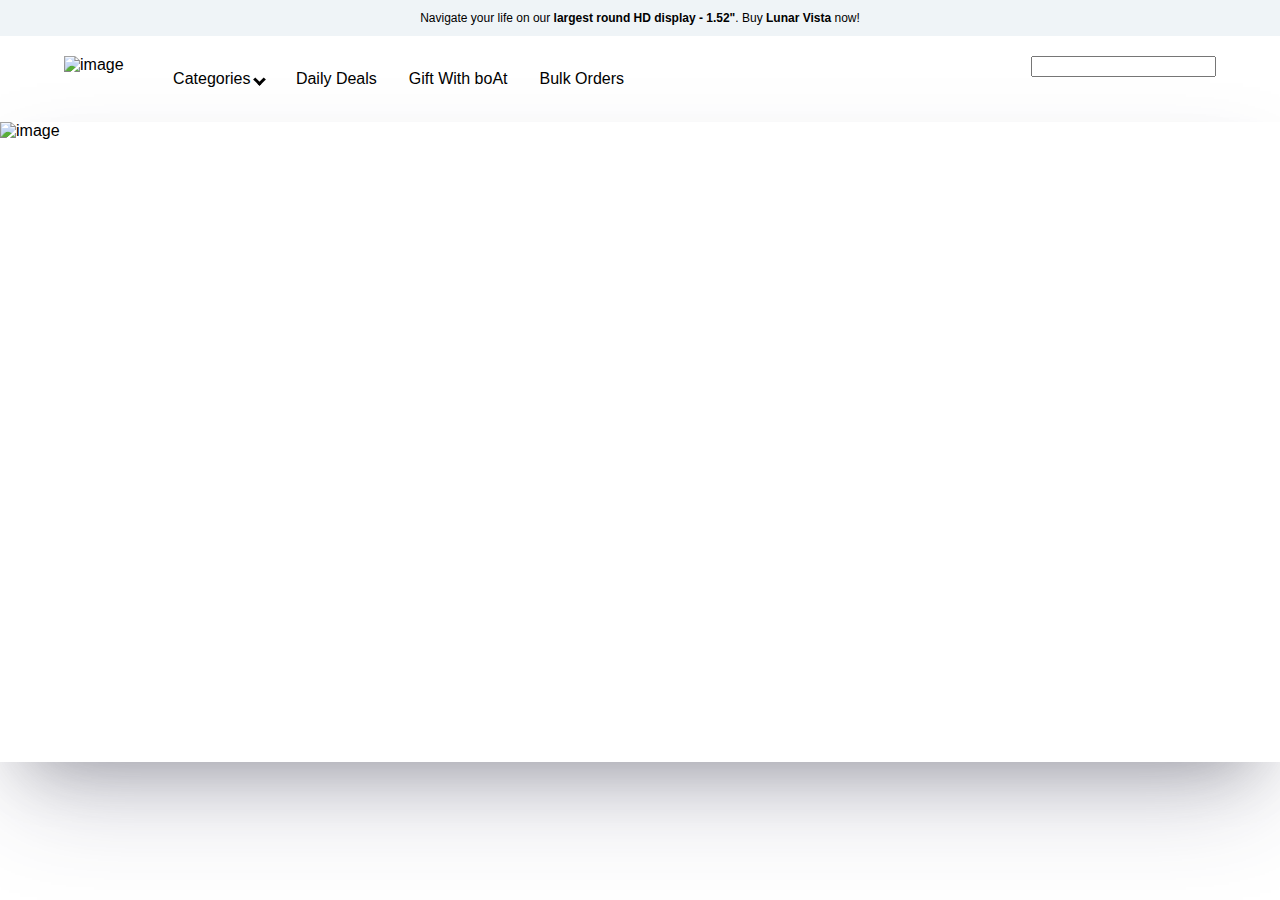
==== index.html @ 94f6f2cf "First commit 13/09/23 18:31" ====
<!DOCTYPE html>
<html lang="en">
<head>
    <meta charset="UTF-8">
    <meta name="viewport" content="width=device-width, initial-scale=1.0">
    <title>Document</title>
    <link rel="stylesheet" href="indexstyle.css">
</head>
<body>
    <div id="announcement-bar">
        <header>Navigate your life on our <b>largest round HD display - 1.52"</b>. Buy <b>Lunar Vista</b> now!</header>
    </div>
    <div id="navbar">
      <div class="logo-menu">
        <div>
          <img src="https://www.boat-lifestyle.com/cdn/shop/files/boAt_logo_small_3067da8c-a83b-46dd-b28b-6ef1e16ccd17_small.svg?v=1693549434" alt="image">
      </div>
      <div class="category-menu">
          <div class="dropdown">
            <button class="dropbtn">Categories
              <i class="arrow down"></i>
            </button>
            <div class="dropdown-content">
              <div class="row">
                <div class="column">
                  <a href="#"><img class="menu-image" src="https://www.boat-lifestyle.com/cdn/shop/collections/dropdown-TWS_100x.png?v=1684827062" alt="image">True Wireless Earbuds</a>
                  <a href="#"><img class="menu-image" src=https://www.boat-lifestyle.com/cdn/shop/collections/bassheads-Wired-Headphones_0877b292-85ab-42ed-a055-26e1c246be73_100x.png?v=1684827787"" alt="image">Wired Headphones</a>
                  <a href="#"><img class="menu-image" src="https://www.boat-lifestyle.com/cdn/shop/collections/MISFIT-shop_100x.png?v=1684827994" alt="image">Trimmers</a>
                  <a href="#"><img class="menu-image" src="https://www.boat-lifestyle.com/cdn/shop/collections/imageedit_1_7038353159_100x.png?v=1684828134" alt="image">SuperHero Collection</a>
                </div>
                <div class="column">
                  <a href="#"><img class="menu-image" src="https://www.boat-lifestyle.com/cdn/shop/collections/Neckbands_06214c1a-5e30-48ea-ac14-4a6bff679f48_100x.png?v=1684828287" alt="imgae">Neckbands</a>
                  <a href="#"><img class="menu-image" src="https://www.boat-lifestyle.com/cdn/shop/collections/latest_background_b4f773ca-05d9-41cc-a7cf-3104993ae895_100x.png?v=1684827816" alt="image">Wired Earphones</a>
                  <a href="#"><img class="menu-image" src="https://www.boat-lifestyle.com/cdn/shop/collections/Charger_100x.png?v=1684828017" alt="image">Chargers</a>
                  <a href="#"><img class="menu-image" src="https://www.boat-lifestyle.com/cdn/shop/collections/New-Category-Banners_with-Trebal_09_100x.png?v=1684828168" alt="image">Trebel for Women</a>
                </div>
                <div class="column">
                  <a href="#"><img class="menu-image" src="https://www.boat-lifestyle.com/cdn/shop/collections/smartwatches_100x.png?v=1684827668" alt="image">Smart Watches</a>
                  <a href="#"><img class="menu-image" src="https://www.boat-lifestyle.com/cdn/shop/collections/Collections_5baef8f1-a67a-40a5-a537-4258c6caae6a_100x.png?v=1684827849" alt="image">Soundbars</a>
                  <a href="#"><img class="menu-image" src="https://www.boat-lifestyle.com/cdn/shop/collections/powerbank_100x.png?v=1684828045" alt="image">Power Banks</a>
                  <a href="#"><img class="menu-image" src="https://www.boat-lifestyle.com/cdn/shop/collections/dropdown-limited-edition_100x.png?v=1684828200" alt="image">Limited Edition</a>
                </div>
                <div class="column">
                  <a href="#"><img class="menu-image" src="https://www.boat-lifestyle.com/cdn/shop/collections/Rockerz_100x.png?v=1684827714" alt="image">Wireless Headphones</a>
                  <a href="#"><img class="menu-image" src="https://www.boat-lifestyle.com/cdn/shop/collections/Immortal_category_Image_100x.png?v=1684827903" alt="image">Gaming Headphones</a>
                  <a href="#"><img class="menu-image" src="https://www.boat-lifestyle.com/cdn/shop/collections/cables_cd468fe0-9b41-4eef-b686-0785c6478534_100x.png?v=1684828071" alt="image">Cabels</a>
                </div>
                <div class="column">
                  <a href="#"><img class="menu-image" src="https://www.boat-lifestyle.com/cdn/shop/collections/box-5_100x.png?v=1684827751" alt="image">Wireless Speakers</a>
                  <a href="#"><img class="menu-image" src="https://www.boat-lifestyle.com/cdn/shop/collections/sound_bar_4f111a6a-2482-41c8-87f2-db7e0ee19e69_1_100x.webp?v=1684827961" alt="image">Party Speakers</a>
                  <a href="#"><img class="menu-image" src="https://www.boat-lifestyle.com/cdn/shop/collections/Car-accessories_07e4e533-2b59-4597-aa3f-110552541f0f_100x.png?v=1684828103" alt="image">Car Accessories</a>
                </div>
              </div>
            </div>
          </div>
          <a href="#home">Daily Deals</a>
          <a href="#news">Gift With boAt</a>
          <a href="#news">Bulk Orders</a>
      </div>
      </div>
        <div>
            <input type="text">
        </div>
    </div>
    <div class="slideshow">
      <div id="slideshow-image">
        <img src="https://www.boat-lifestyle.com/cdn/shop/files/Lunarvista_desktop-_2_1440x.jpg?v=1694601772" alt="image">
      </div>
    </div>
</body>


<script>
  var img = document.getElementById('slideshow-image');

  var slides=['https://www.boat-lifestyle.com/cdn/shop/files/Wave_Elevate_WEB_NEW_1440x.jpg?v=1693986932','https://www.boat-lifestyle.com/cdn/shop/files/Aavante_Bar_Opera_WEB_1440x.jpg?v=1694422205','https://www.boat-lifestyle.com/cdn/shop/files/R111_Desktop_2_1440x.png?v=1694245169','https://www.boat-lifestyle.com/cdn/shop/files/IMG_0909_1440x.jpg?v=1693583898','https://www.boat-lifestyle.com/cdn/shop/files/Lunarvista_desktop-_2_1440x.jpg?v=1694601772'];

  var Start=0;

  function slider(){
    if(Start<slides.length){
        Start=Start+1;
    }
    else{
        Start=1;
    }
    console.log(img);
    img.innerHTML = "<img src="+slides[Start-1]+">";
   
}
setInterval(slider,3000);

</script>
</html>
---- indexstyle.css ----
body{
    font-family:Verdana, Geneva, Tahoma, sans-serif;
    margin: 0%;
    padding: 0%;
}
#announcement-bar{
    background-color: #eff4f7;
    background-size: 100%;
    display: flex;
    justify-content: center;
    align-items: center;
    width: 100vw;
    height: 36px;
}
header{
    font-size: 12px;
}
.logo-menu{
    display: flex;
    flex-direction: row;
    justify-content: space-between;
    width: 50%;
}
#navbar{
    display: flex;
    justify-content: space-between;
    margin: auto;
    margin-top: 20px;
    align-content: center;
    width: 90%;
}
#navbar :nth-child(1)>img{
    height: 35px;
}
.category-menu{
    overflow: hidden;
    font-family: Arial;
}

/* Links inside the navbar */
.category-menu a {
float: left;
font-size: 16px;
color: black;
text-align: center;
padding: 14px 16px;
text-decoration: none;
}

.arrow{
    border: solid black;
    border-width: 0 3px 3px 0;
    display: inline-block;
    padding: 3px;
  }
  .down{
    transform: rotate(45deg);
    -webkit-transform: rotate(45deg);
  }
/* The dropdown container */
.dropdown {
float: left;
overflow: hidden;
}

/* Dropdown button */
.dropdown .dropbtn {
font-size: 16px;
border: none;
outline: none;
padding: 14px 16px;
background-color: inherit;
font: inherit; /* Important for vertical align on mobile phones */
margin: 0; /* Important for vertical align on mobile phones */
}

/* Dropdown content (hidden by default) */
.dropdown-content {
display: none;
position: absolute;
/* background-color: #f9f9f9; */
width: 100%;
left: 0;
z-index: 1;
}

/* Mega Menu header, if needed */
.dropdown-content .header {
background: red;
padding: 16px;
color: white;
}

/* Show the dropdown menu on hover */
.dropdown:hover .dropdown-content {
display: block;
}

/* Create three equal columns that floats next to each other */
.column {
float: left;
width: 20%;
/* padding: 10px; */
background-color: white;
height: 300px;
}

/* Style links inside the columns */
.column a {
float: none;
color: black;
padding: 16px;
text-decoration: none;
display: flex;
align-items: center;
}

/* Add a background color on hover */
.column a:hover {
background-color: #ddd;
}

/* Clear floats after the columns */
.row:after {
content: "";
display: table;
clear: both;
}
.menu-image{
width: 40px;
height: 40px;
}
.column a{
font-size: 12px;
}

.slideshow{
    top: 0;
    width:100%;
    height:640px;
    box-shadow: rgba(50, 50, 93, 0.25) 0px 50px 100px -20px, rgba(0, 0, 0, 0.3) 0px 30px 60px -30px;
    margin: 20px auto;
}
#slideshow-image{
    width:100%;
    height:100%;
    object-fit: contain;
}
#slideshow-image>img{
    width: 100%;
    height: 100%;
}
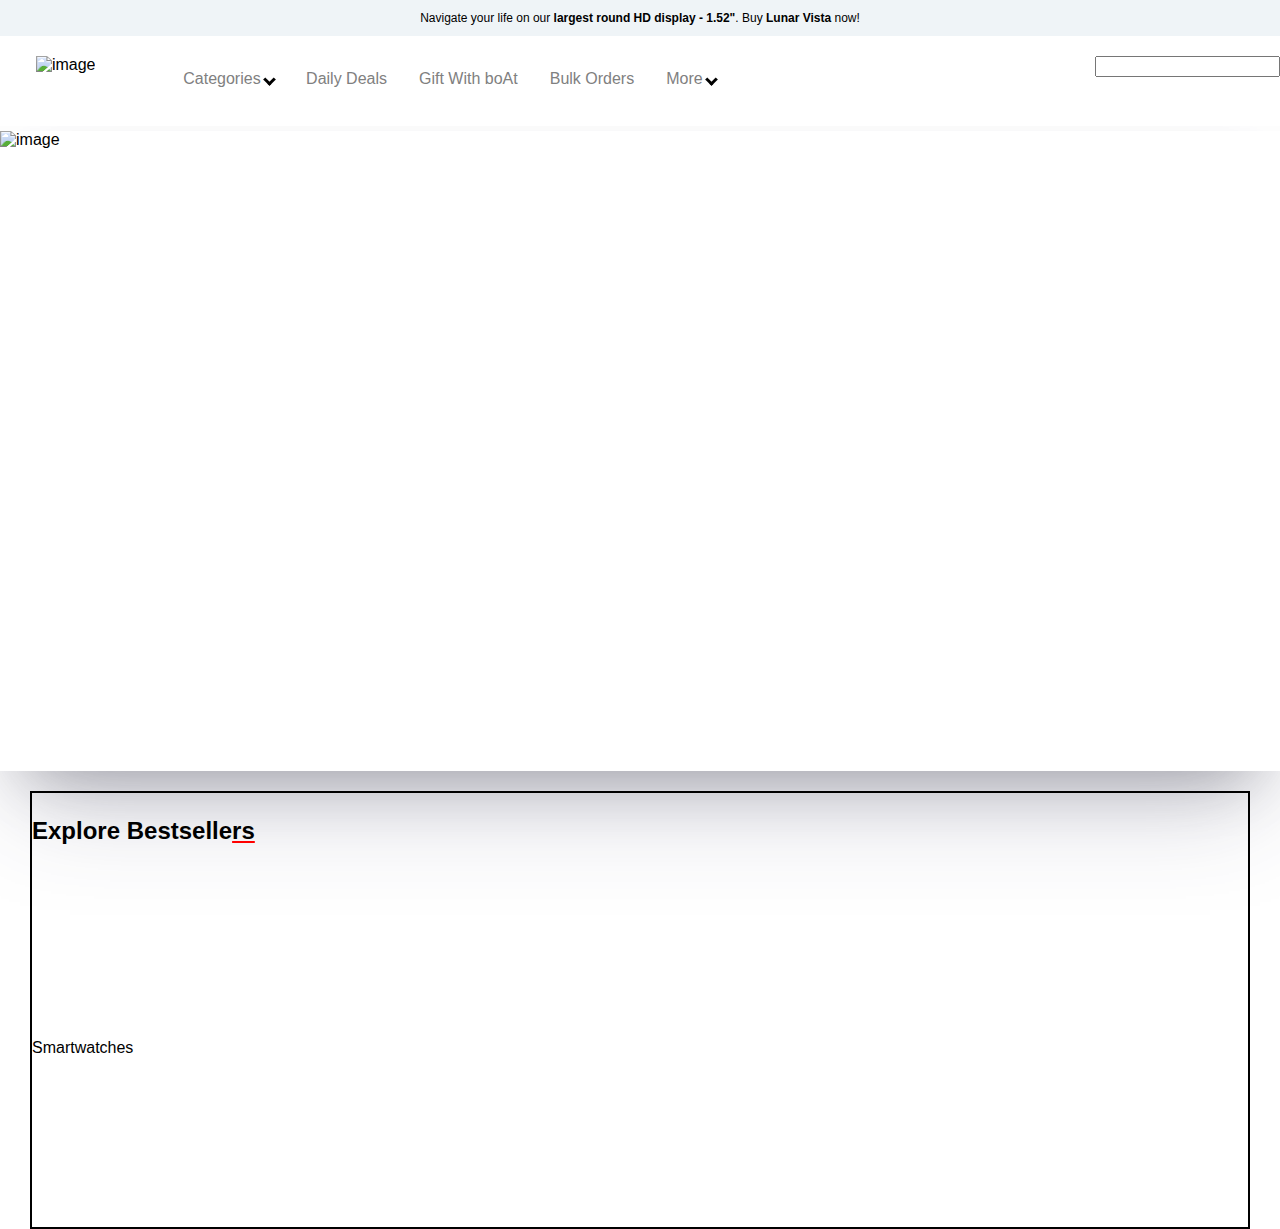
==== commit b77574d4: "branch push" ====
--- a/index.html
+++ b/index.html
@@ -14,8 +14,8 @@
       <div class="logo-menu">
         <div>
           <img src="https://www.boat-lifestyle.com/cdn/shop/files/boAt_logo_small_3067da8c-a83b-46dd-b28b-6ef1e16ccd17_small.svg?v=1693549434" alt="image">
-      </div>
-      <div class="category-menu">
+        </div>
+        <div class="category-menu">
           <div class="dropdown">
             <button class="dropbtn">Categories
               <i class="arrow down"></i>
@@ -56,9 +56,20 @@
           <a href="#home">Daily Deals</a>
           <a href="#news">Gift With boAt</a>
           <a href="#news">Bulk Orders</a>
+          <div class="more-dropdown">
+            <button class="more-dropbtn">More
+              <i class="arrow down"></i>
+            </button>
+            <div class="more-dropdown-content">
+              <a href="#">True Wireless Earbuds</a>
+              <a href="#">Wired Headphones</a>
+              <a href="#">Trimmers</a>
+              <a href="#">SuperHero Collection</a>
+            </div>
+          </div>
+        </div>
       </div>
-      </div>
-        <div>
+        <div class="search-login">
             <input type="text">
         </div>
     </div>
@@ -67,10 +78,24 @@
         <img src="https://www.boat-lifestyle.com/cdn/shop/files/Lunarvista_desktop-_2_1440x.jpg?v=1694601772" alt="image">
       </div>
     </div>
+
+    <div id="bestsellerpanel">
+      <h3>Explore <b>Bestselle<u>rs</u></b></h3>
+      <div class="videoscrollmenu">
+        <div>
+          <video src="https://www.boat-lifestyle.com/cdn/shop/files/quinn_RUxbhR7CvjkNtlFUDxgw9.mp4?v=5354683704256941483"></video>
+          <p>Smartwatches</p>
+        </div>
+        <div>
+          <video src="https://www.boat-lifestyle.com/cdn/shop/files/quinn_Bejc8URjU1NSXdhabLCmD.mp4?v=6517359867084812371"></video>
+        </div>
+      </div>
+    </div>
 </body>
 
 
 <script>
+// slideshow images
   var img = document.getElementById('slideshow-image');
 
   var slides=['https://www.boat-lifestyle.com/cdn/shop/files/Wave_Elevate_WEB_NEW_1440x.jpg?v=1693986932','https://www.boat-lifestyle.com/cdn/shop/files/Aavante_Bar_Opera_WEB_1440x.jpg?v=1694422205','https://www.boat-lifestyle.com/cdn/shop/files/R111_Desktop_2_1440x.png?v=1694245169','https://www.boat-lifestyle.com/cdn/shop/files/IMG_0909_1440x.jpg?v=1693583898','https://www.boat-lifestyle.com/cdn/shop/files/Lunarvista_desktop-_2_1440x.jpg?v=1694601772'];
--- a/indexstyle.css
+++ b/indexstyle.css
@@ -18,23 +18,28 @@
 .logo-menu{
     display: flex;
     flex-direction: row;
-    justify-content: space-between;
-    width: 50%;
+    justify-content: space-around;
+    width: 60%;
 }
 #navbar{
     display: flex;
     justify-content: space-between;
     margin: auto;
     margin-top: 20px;
+    margin-bottom: -15px;
     align-content: center;
-    width: 90%;
+    width: 100%;
+    height: 70px;
+    /* overflow: hidden; */
+    position: sticky;
+    top: 0;
+    background-color: white;
 }
 #navbar :nth-child(1)>img{
     height: 35px;
 }
 .category-menu{
     overflow: hidden;
-    font-family: Arial;
 }
 
 /* Links inside the navbar */
@@ -69,6 +74,7 @@
 border: none;
 outline: none;
 padding: 14px 16px;
+color: grey;
 background-color: inherit;
 font: inherit; /* Important for vertical align on mobile phones */
 margin: 0; /* Important for vertical align on mobile phones */
@@ -84,13 +90,6 @@
 z-index: 1;
 }
 
-/* Mega Menu header, if needed */
-.dropdown-content .header {
-background: red;
-padding: 16px;
-color: white;
-}
-
 /* Show the dropdown menu on hover */
 .dropdown:hover .dropdown-content {
 display: block;
@@ -114,7 +113,16 @@
 display: flex;
 align-items: center;
 }
-
+/* navbar buttons color */
+.category-menu>a{
+    color: grey;
+    display: block;
+}
+
+/* navbar button color change using hover */
+.dropbtn:hover,.category-menu>a:hover{
+    color: black;
+}
 /* Add a background color on hover */
 .column a:hover {
 background-color: #ddd;
@@ -134,8 +142,56 @@
 font-size: 12px;
 }
 
+
+/* More options navbar */
+.more-dropdown {
+    float: left;
+    overflow: hidden;
+  }
+  
+  .more-dropdown .more-dropbtn {
+    font-size: 16px;  
+    border: none;
+    outline: none;
+    color: grey;
+    padding: 14px 16px;
+    background-color: inherit;
+    font-family: inherit;
+    margin: 0;
+  }
+  
+  .more-dropdown-content {
+    display: none;
+    position: absolute;
+    background-color: #f9f9f9;
+    min-width: 160px;
+    box-shadow: 0px 8px 16px 0px rgba(0,0,0,0.2);
+    z-index: 1;
+  }
+  
+  .more-dropdown-content a {
+    float: none;
+    color: black;
+    padding: 12px 16px;
+    text-decoration: none;
+    display: block;
+    text-align: left;
+    font-size: 14px;
+  }
+  
+  .more-dropdown-content a:hover {
+    background-color: #ddd;
+  }
+  
+  .more-dropdown:hover .more-dropdown-content {
+    display: block;
+  }
+
+
+
+/* image slideshow */
 .slideshow{
-    top: 0;
+    top: 0px;
     width:100%;
     height:640px;
     box-shadow: rgba(50, 50, 93, 0.25) 0px 50px 100px -20px, rgba(0, 0, 0, 0.3) 0px 30px 60px -30px;
@@ -149,4 +205,21 @@
 #slideshow-image>img{
     width: 100%;
     height: 100%;
+}
+
+/* underline color */
+* u{
+    text-decoration: underline red;
+}
+
+/* scrollmenu bestseller video animation */
+h3{
+    font-size: 24px;
+    font-family: inherit;
+}
+
+#bestsellerpanel{
+    border: 2px solid black;
+    width: 95%;
+    margin: auto;
 }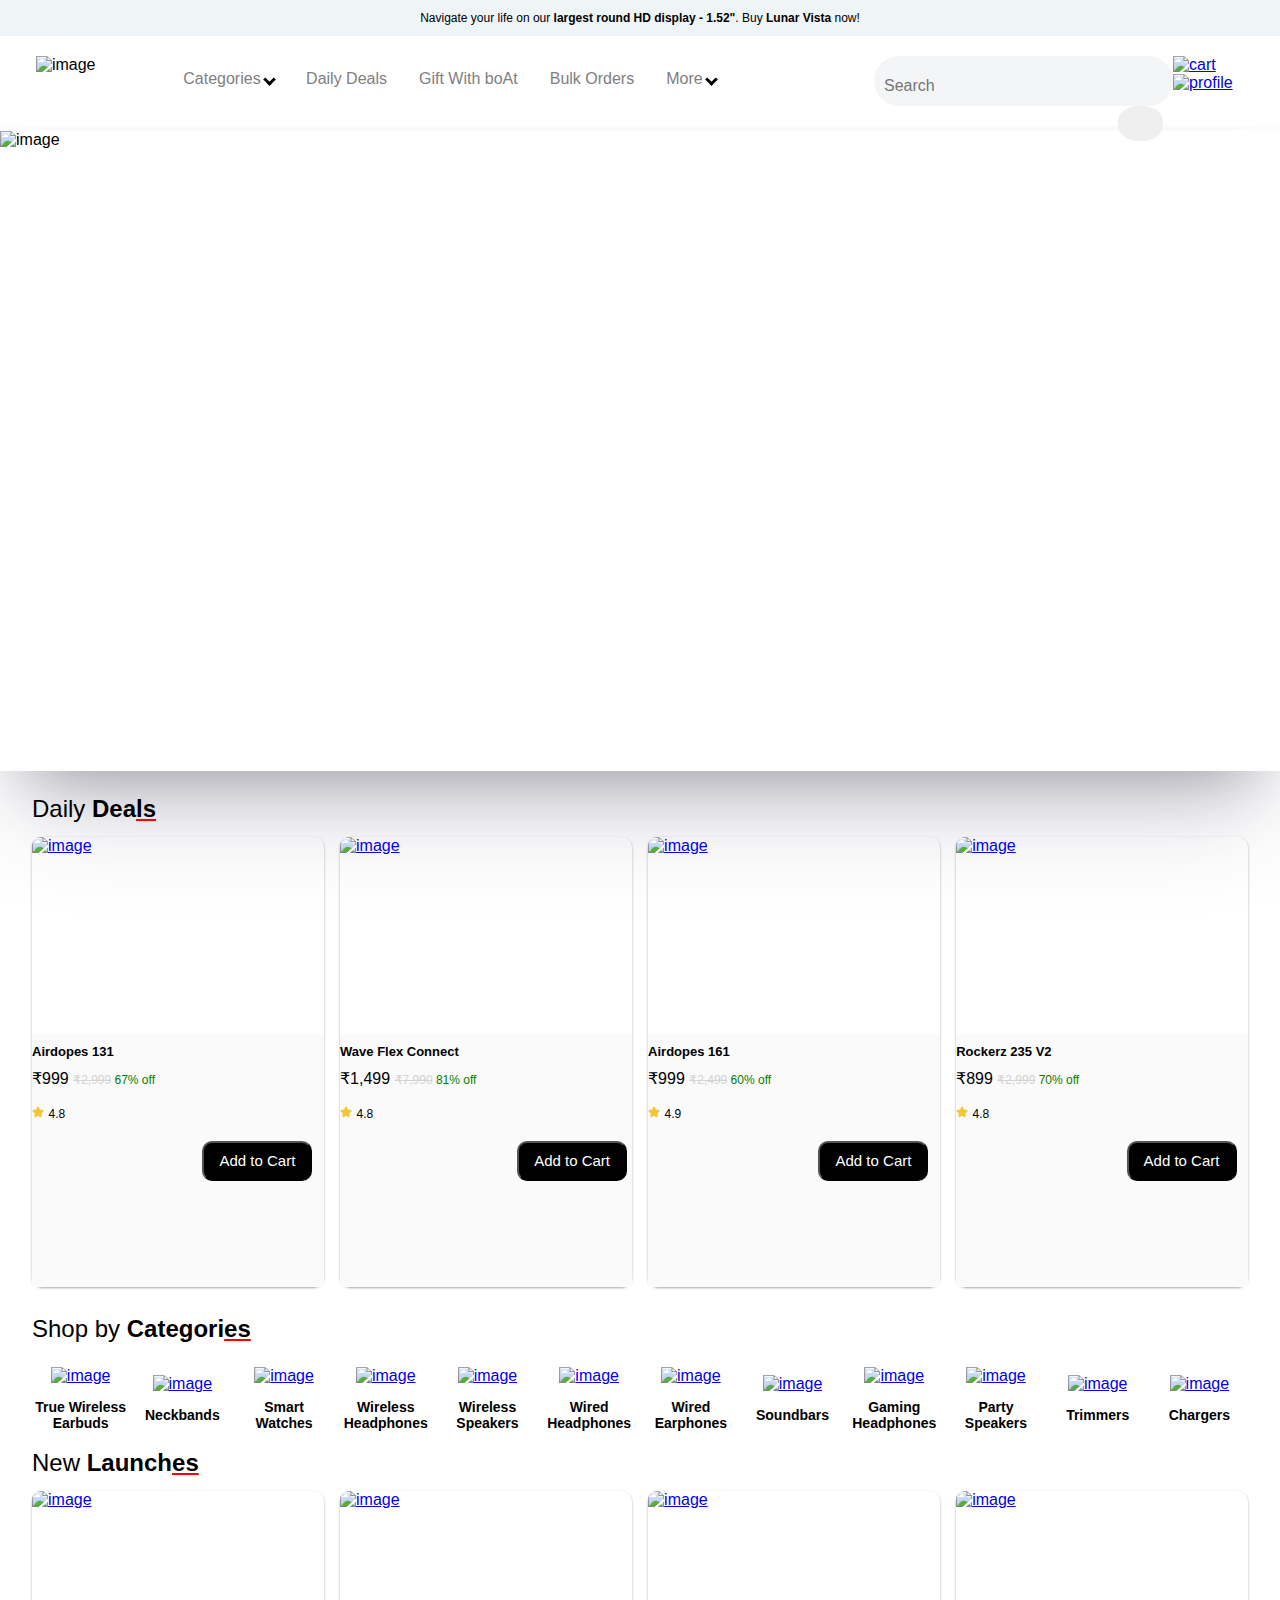
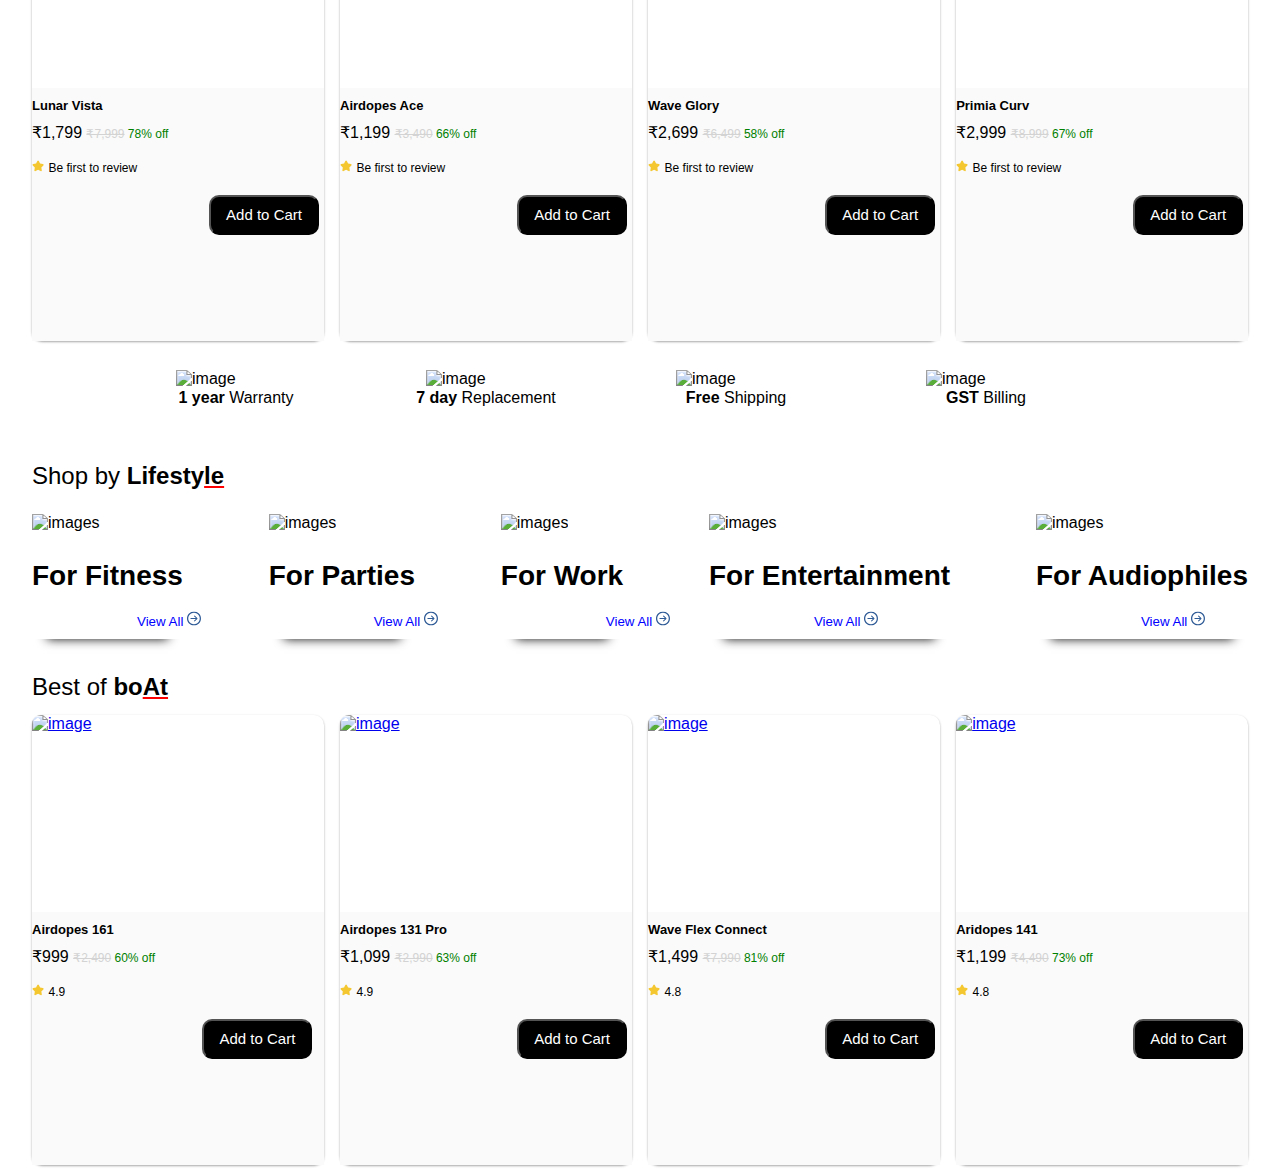
==== commit 08ec9feb: "additional product divs added" ====
--- a/index.html
+++ b/index.html
@@ -3,13 +3,16 @@
 <head>
     <meta charset="UTF-8">
     <meta name="viewport" content="width=device-width, initial-scale=1.0">
-    <title>Document</title>
+    <title>Homepage</title>
     <link rel="stylesheet" href="indexstyle.css">
+    <link href='https://unpkg.com/css.gg@2.0.0/icons/css/search.css' rel='stylesheet'>
 </head>
 <body>
     <div id="announcement-bar">
         <header>Navigate your life on our <b>largest round HD display - 1.52"</b>. Buy <b>Lunar Vista</b> now!</header>
     </div>
+
+    <!-- navbar -->
     <div id="navbar">
       <div class="logo-menu">
         <div>
@@ -61,37 +64,487 @@
               <i class="arrow down"></i>
             </button>
             <div class="more-dropdown-content">
-              <a href="#">True Wireless Earbuds</a>
-              <a href="#">Wired Headphones</a>
-              <a href="#">Trimmers</a>
-              <a href="#">SuperHero Collection</a>
-            </div>
-          </div>
-        </div>
-      </div>
-        <div class="search-login">
-            <input type="text">
-        </div>
-    </div>
+              <a href="#">Do What Floats your boAt</a>
+              <a href="#">Blogs</a>
+              <a href="#">Corporate Orders</a>
+              <a href="#">Earn &#8377;100</a>
+              <a href="#">Careers</a>
+              <a href="#">Social Responsibility</a>
+              <a href="#">Store Locator</a>
+            </div>
+          </div>
+        </div>
+      </div>
+
+
+      <!-- searchbox and login and cart icons -->
+      <div id="searchbox-carticons">
+        <div class="topDiv">
+          <input class="searchBar" type="text" name="search" placeholder="Search">
+          <button type="submit" class="button">
+            <i class="gg-search"></i>
+          </button>
+        </div>
+        <div class="login-cart-icon">
+          <a href="#"> <img class="loginimage" src="https://cdn.shopify.com/s/files/1/0057/8938/4802/files/Profile-1.png?v=1663762989" alt="cart"></a>
+          <a href="#"> <img class="cartimage" src="https://cdn0.iconfinder.com/data/icons/commerce-outline/512/shopping_bag-512.png" alt="profile"></a>
+        </div>
+      </div>
+
+
+    </div>
+
+
+
+    <!-- Image slideshow divs -->
     <div class="slideshow">
       <div id="slideshow-image">
         <img src="https://www.boat-lifestyle.com/cdn/shop/files/Lunarvista_desktop-_2_1440x.jpg?v=1694601772" alt="image">
       </div>
     </div>
 
-    <div id="bestsellerpanel">
-      <h3>Explore <b>Bestselle<u>rs</u></b></h3>
-      <div class="videoscrollmenu">
-        <div>
-          <video src="https://www.boat-lifestyle.com/cdn/shop/files/quinn_RUxbhR7CvjkNtlFUDxgw9.mp4?v=5354683704256941483"></video>
-          <p>Smartwatches</p>
-        </div>
-        <div>
-          <video src="https://www.boat-lifestyle.com/cdn/shop/files/quinn_Bejc8URjU1NSXdhabLCmD.mp4?v=6517359867084812371"></video>
-        </div>
-      </div>
-    </div>
+    
+    <!-- best deals divs -->
+    <div id="daily-deals">
+      <div class="div-heading">
+        <h3><span class="notbold">Daily </span>Dea<u>ls</u></h3>
+      </div>
+      <div class="product-list">
+        <div class="products-displayed">
+          <div class="product-image">
+            <a href="#"><img src="https://cdn.shopify.com/s/files/1/0057/8938/4802/files/131_f04f74fd-45d4-4614-85cf-6ccf69c4cf90.jpg?v=1691395049" alt="image"></a>
+          </div>
+          <div class="product-details-addtocart">
+            <div class="price-rating-div">
+              <a href="#"><b>Airdopes 131</b></a>
+              <p class="product-price">&#8377;999 <strike>&#8377;2,999</strike><p class="discount-tag"> 67% off</p></p>
+              <svg xmlns="http://www.w3.org/2000/svg" width="12" height="12" viewBox="0 0 22 22">
+                <g id="Group_334346" data-name="Group 334346" transform="translate(17150 -5434)">
+                  <rect id="Rectangle_114376" data-name="Rectangle 114376" width="22" height="22" transform="translate(-17150 5434)" fill="transparent"></rect>
+                  <g id="Group_334341" data-name="Group 334341" transform="translate(-17149 5435)">
+                    <path id="Path_332351" data-name="Path 332351" d="M1153.144,361.362a1.527,1.527,0,0,1,2.738,0l2.313,4.692,5.154.768a1.527,1.527,0,0,1,.848,2.6l-3.729,3.683.868,5.179a1.526,1.526,0,0,1-2.216,1.6l-4.606-2.424-4.607,2.424a1.526,1.526,0,0,1-2.216-1.6l.868-5.179-3.729-3.683a1.526,1.526,0,0,1,.848-2.6l5.154-.768Z" transform="translate(-1144.374 -360.511)" fill="#f4c730" fill-rule="evenodd"></path>
+                  </g>
+                </g>
+              </svg>
+              <span class="rating-value">4.8</span>
+            </div>
+            <div class="addtocart-btn">
+              <button type="submit">Add to Cart</button>
+            </div>
+          </div>
+        </div>
+        <div class="products-displayed">
+          <div class="product-image">
+            <a href="#"><img src="https://cdn.shopify.com/s/files/1/0057/8938/4802/files/Wave_Flex_Connect.jpg?v=1689751649" alt="image"></a>
+          </div>
+          <div class="product-details-addtocart">
+            <div class="price-rating-div">
+              <a href="#"><b>Wave Flex Connect</b></a>
+              <p class="product-price">&#8377;1,499 <strike>&#8377;7,990</strike><p class="discount-tag"> 81% off</p></p>
+              <svg xmlns="http://www.w3.org/2000/svg" width="12" height="12" viewBox="0 0 22 22">
+                <g id="Group_334346" data-name="Group 334346" transform="translate(17150 -5434)">
+                  <rect id="Rectangle_114376" data-name="Rectangle 114376" width="22" height="22" transform="translate(-17150 5434)" fill="transparent"></rect>
+                  <g id="Group_334341" data-name="Group 334341" transform="translate(-17149 5435)">
+                    <path id="Path_332351" data-name="Path 332351" d="M1153.144,361.362a1.527,1.527,0,0,1,2.738,0l2.313,4.692,5.154.768a1.527,1.527,0,0,1,.848,2.6l-3.729,3.683.868,5.179a1.526,1.526,0,0,1-2.216,1.6l-4.606-2.424-4.607,2.424a1.526,1.526,0,0,1-2.216-1.6l.868-5.179-3.729-3.683a1.526,1.526,0,0,1,.848-2.6l5.154-.768Z" transform="translate(-1144.374 -360.511)" fill="#f4c730" fill-rule="evenodd"></path>
+                  </g>
+                </g>
+              </svg>
+              <span class="rating-value">4.8</span>
+            </div>
+            <div class="addtocart-btn">
+              <button type="submit">Add to Cart</button>
+            </div>
+          </div>
+        </div>
+        <div class="products-displayed">
+          <div class="product-image">
+            <a href="#"><img src="https://cdn.shopify.com/s/files/1/0057/8938/4802/files/AD_161.jpg?v=1686297917" alt="image"></a>
+          </div>
+          <div class="product-details-addtocart">
+            <div class="price-rating-div">
+              <a href="#"><b>Airdopes 161</b></a>
+              <p class="product-price">&#8377;999 <strike>&#8377;2,499</strike><p class="discount-tag"> 60% off</p></p>
+              <svg xmlns="http://www.w3.org/2000/svg" width="12" height="12" viewBox="0 0 22 22">
+                <g id="Group_334346" data-name="Group 334346" transform="translate(17150 -5434)">
+                  <rect id="Rectangle_114376" data-name="Rectangle 114376" width="22" height="22" transform="translate(-17150 5434)" fill="transparent"></rect>
+                  <g id="Group_334341" data-name="Group 334341" transform="translate(-17149 5435)">
+                    <path id="Path_332351" data-name="Path 332351" d="M1153.144,361.362a1.527,1.527,0,0,1,2.738,0l2.313,4.692,5.154.768a1.527,1.527,0,0,1,.848,2.6l-3.729,3.683.868,5.179a1.526,1.526,0,0,1-2.216,1.6l-4.606-2.424-4.607,2.424a1.526,1.526,0,0,1-2.216-1.6l.868-5.179-3.729-3.683a1.526,1.526,0,0,1,.848-2.6l5.154-.768Z" transform="translate(-1144.374 -360.511)" fill="#f4c730" fill-rule="evenodd"></path>
+                  </g>
+                </g>
+              </svg>
+              <span class="rating-value">4.9</span>
+            </div>
+            <div class="addtocart-btn">
+              <button type="submit">Add to Cart</button>
+            </div>
+          </div>
+        </div>
+        <div class="products-displayed">
+          <div class="product-image">
+            <a href="#"><img src="https://cdn.shopify.com/s/files/1/0057/8938/4802/files/rockerz_ea76e8ff-d95c-49da-b6c9-fca4304dce11.jpg?v=1685686978" alt="image"></a>
+          </div>
+          <div class="product-details-addtocart">
+            <div class="price-rating-div">
+              <a href="#"><b>Rockerz 235 V2</b></a>
+              <p class="product-price">&#8377;899 <strike>&#8377;2,999</strike><p class="discount-tag"> 70% off</p></p>
+              <svg xmlns="http://www.w3.org/2000/svg" width="12" height="12" viewBox="0 0 22 22">
+                <g id="Group_334346" data-name="Group 334346" transform="translate(17150 -5434)">
+                  <rect id="Rectangle_114376" data-name="Rectangle 114376" width="22" height="22" transform="translate(-17150 5434)" fill="transparent"></rect>
+                  <g id="Group_334341" data-name="Group 334341" transform="translate(-17149 5435)">
+                    <path id="Path_332351" data-name="Path 332351" d="M1153.144,361.362a1.527,1.527,0,0,1,2.738,0l2.313,4.692,5.154.768a1.527,1.527,0,0,1,.848,2.6l-3.729,3.683.868,5.179a1.526,1.526,0,0,1-2.216,1.6l-4.606-2.424-4.607,2.424a1.526,1.526,0,0,1-2.216-1.6l.868-5.179-3.729-3.683a1.526,1.526,0,0,1,.848-2.6l5.154-.768Z" transform="translate(-1144.374 -360.511)" fill="#f4c730" fill-rule="evenodd"></path>
+                  </g>
+                </g>
+              </svg>
+              <span class="rating-value">4.8</span>
+            </div>
+            <div class="addtocart-btn">
+              <button type="submit">Add to Cart</button>
+            </div>
+          </div>
+        </div>
+      </div>
+    </div>
+
+
+    <!-- shop by categories div -->
+    <div class="shop-by-category">
+      <div class="div-heading">
+        <h3><span class="notbold">Shop by</span> Categori<u>es</u></h3>
+      </div>
+      <div class="categories-list">
+        <div class="categories-list-image">
+          <a href="#"><img src="https://www.boat-lifestyle.com/cdn/shop/files/True-wireless-earbuds_small.png?v=1684842854" alt="image"></a>
+          <p>True Wireless Earbuds</p>
+        </div>
+        <div class="categories-list-image">
+          <a href="#"><img src="https://www.boat-lifestyle.com/cdn/shop/files/Neckbands_bc6343f4-622f-4ebd-bb36-205643c3bf78_small.png?v=1684842854" alt="image"></a>
+          <p>Neckbands</p>
+        </div>
+        <div class="categories-list-image">
+          <a href="#"><img src="https://www.boat-lifestyle.com/cdn/shop/files/Smartwatches_88f12bcf-24bd-4e3a-aacb-ecc204f62179_small.png?v=1684842853" alt="image"></a>
+          <p>Smart Watches</p>
+        </div>
+        <div class="categories-list-image">
+          <a href="#"><img src="https://www.boat-lifestyle.com/cdn/shop/files/Wireless-Headphones_small.png?v=1684842854" alt="image"></a>
+          <p>Wireless Headphones</p>
+        </div>
+        <div class="categories-list-image">
+          <a href="#"><img src="https://www.boat-lifestyle.com/cdn/shop/files/Wireless-Speaker_small.png?v=1684842854" alt="image"></a>
+          <p>Wireless Speakers</p>
+        </div>
+        <div class="categories-list-image">
+          <a href="#"><img src="https://www.boat-lifestyle.com/cdn/shop/files/Wired-Headphones_small.png?v=1684842854" alt="image"></a>
+          <p>Wired Headphones</p>
+        </div>
+        <div class="categories-list-image">
+          <a href="#"><img src="https://www.boat-lifestyle.com/cdn/shop/files/Wired-Earphones_small.png?v=1684842854" alt="image"></a>
+          <p>Wired Earphones</p>
+        </div>
+        <div class="categories-list-image">
+          <a href="#"><img src="https://www.boat-lifestyle.com/cdn/shop/files/Soundbars_d9a7bdfd-e780-4581-ab85-f2e86f84cd28_small.png?v=1684842854" alt="image"></a>
+          <p>Soundbars</p>
+        </div>
+        <div class="categories-list-image">
+          <a href="#"><img src="https://www.boat-lifestyle.com/cdn/shop/files/Gaming-Headphones_small.png?v=1684842853" alt="image"></a>
+          <p>Gaming Headphones</p>
+        </div>
+        <div class="categories-list-image">
+          <a href="#"><img src="https://www.boat-lifestyle.com/cdn/shop/files/w_de57f25b-de5b-4d1a-bed0-765975b25da8_small.png?v=1684847228" alt="image"></a>
+          <p>Party Speakers</p>
+        </div>
+        <div class="categories-list-image">
+          <a href="#"><img src="https://www.boat-lifestyle.com/cdn/shop/files/Trimmers_d0d346cf-b681-49b6-8942-835819bec2d1_small.png?v=1684842853" alt="image"></a>
+          <p>Trimmers</p>
+        </div>
+        <div class="categories-list-image">
+          <a href="#"><img src="https://www.boat-lifestyle.com/cdn/shop/files/Chargers_c290cb92-f132-412c-8387-f399a7aba423_small.png?v=1684842854" alt="image"></a>
+          <p>Chargers</p>
+        </div>
+      </div>
+    </div>
+
+
+
+    <!-- New Launches divs -->
+    <div id="daily-deals">
+      <div class="div-heading">
+        <h3><span class="notbold">New </span>Launch<u>es</u></h3>
+      </div>
+      <div class="product-list">
+        <div class="products-displayed">
+          <div class="product-image">
+            <a href="#"><img src="https://cdn.shopify.com/s/files/1/0057/8938/4802/files/Lunar-Vista.jpg?v=1694437192" alt="image"></a>
+          </div>
+          <div class="product-details-addtocart">
+            <div class="price-rating-div">
+              <a href="#"><b>Lunar Vista</b></a>
+              <p class="product-price">&#8377;1,799 <strike>&#8377;7,999</strike><p class="discount-tag"> 78% off</p></p>
+              <svg xmlns="http://www.w3.org/2000/svg" width="12" height="12" viewBox="0 0 22 22">
+                <g id="Group_334346" data-name="Group 334346" transform="translate(17150 -5434)">
+                  <rect id="Rectangle_114376" data-name="Rectangle 114376" width="22" height="22" transform="translate(-17150 5434)" fill="transparent"></rect>
+                  <g id="Group_334341" data-name="Group 334341" transform="translate(-17149 5435)">
+                    <path id="Path_332351" data-name="Path 332351" d="M1153.144,361.362a1.527,1.527,0,0,1,2.738,0l2.313,4.692,5.154.768a1.527,1.527,0,0,1,.848,2.6l-3.729,3.683.868,5.179a1.526,1.526,0,0,1-2.216,1.6l-4.606-2.424-4.607,2.424a1.526,1.526,0,0,1-2.216-1.6l.868-5.179-3.729-3.683a1.526,1.526,0,0,1,.848-2.6l5.154-.768Z" transform="translate(-1144.374 -360.511)" fill="#f4c730" fill-rule="evenodd"></path>
+                  </g>
+                </g>
+              </svg>
+              <span class="rating-value">Be first to review</span>
+            </div>
+            <div class="addtocart-btn">
+              <button type="submit">Add to Cart</button>
+            </div>
+          </div>
+        </div>
+        <div class="products-displayed">
+          <div class="product-image">
+            <a href="#"><img src="https://cdn.shopify.com/s/files/1/0057/8938/4802/files/AD_Alpha.jpg?v=1688452927" alt="image"></a>
+          </div>
+          <div class="product-details-addtocart">
+            <div class="price-rating-div">
+              <a href="#"><b>Airdopes Ace</b></a>
+              <p class="product-price">&#8377;1,199 <strike>&#8377;3,490</strike><p class="discount-tag"> 66% off</p></p>
+              <svg xmlns="http://www.w3.org/2000/svg" width="12" height="12" viewBox="0 0 22 22">
+                <g id="Group_334346" data-name="Group 334346" transform="translate(17150 -5434)">
+                  <rect id="Rectangle_114376" data-name="Rectangle 114376" width="22" height="22" transform="translate(-17150 5434)" fill="transparent"></rect>
+                  <g id="Group_334341" data-name="Group 334341" transform="translate(-17149 5435)">
+                    <path id="Path_332351" data-name="Path 332351" d="M1153.144,361.362a1.527,1.527,0,0,1,2.738,0l2.313,4.692,5.154.768a1.527,1.527,0,0,1,.848,2.6l-3.729,3.683.868,5.179a1.526,1.526,0,0,1-2.216,1.6l-4.606-2.424-4.607,2.424a1.526,1.526,0,0,1-2.216-1.6l.868-5.179-3.729-3.683a1.526,1.526,0,0,1,.848-2.6l5.154-.768Z" transform="translate(-1144.374 -360.511)" fill="#f4c730" fill-rule="evenodd"></path>
+                  </g>
+                </g>
+              </svg>
+              <span class="rating-value">Be first to review</span>
+            </div>
+            <div class="addtocart-btn">
+              <button type="submit">Add to Cart</button>
+            </div>
+          </div>
+        </div>
+        <div class="products-displayed">
+          <div class="product-image">
+            <a href="#"><img src="https://cdn.shopify.com/s/files/1/0057/8938/4802/files/Wave_Glory_1.jpg?v=1694163046" alt="image"></a>
+          </div>
+          <div class="product-details-addtocart">
+            <div class="price-rating-div">
+              <a href="#"><b>Wave Glory</b></a>
+              <p class="product-price">&#8377;2,699 <strike>&#8377;6,499</strike><p class="discount-tag"> 58% off</p></p>
+              <svg xmlns="http://www.w3.org/2000/svg" width="12" height="12" viewBox="0 0 22 22">
+                <g id="Group_334346" data-name="Group 334346" transform="translate(17150 -5434)">
+                  <rect id="Rectangle_114376" data-name="Rectangle 114376" width="22" height="22" transform="translate(-17150 5434)" fill="transparent"></rect>
+                  <g id="Group_334341" data-name="Group 334341" transform="translate(-17149 5435)">
+                    <path id="Path_332351" data-name="Path 332351" d="M1153.144,361.362a1.527,1.527,0,0,1,2.738,0l2.313,4.692,5.154.768a1.527,1.527,0,0,1,.848,2.6l-3.729,3.683.868,5.179a1.526,1.526,0,0,1-2.216,1.6l-4.606-2.424-4.607,2.424a1.526,1.526,0,0,1-2.216-1.6l.868-5.179-3.729-3.683a1.526,1.526,0,0,1,.848-2.6l5.154-.768Z" transform="translate(-1144.374 -360.511)" fill="#f4c730" fill-rule="evenodd"></path>
+                  </g>
+                </g>
+              </svg>
+              <span class="rating-value">Be first to review</span>
+            </div>
+            <div class="addtocart-btn">
+              <button type="submit">Add to Cart</button>
+            </div>
+          </div>
+        </div>
+        <div class="products-displayed">
+          <div class="product-image">
+            <a href="#"><img src="https://cdn.shopify.com/s/files/1/0057/8938/4802/files/Primia_Curv.jpg?v=1694163046" alt="image"></a>
+          </div>
+          <div class="product-details-addtocart">
+            <div class="price-rating-div">
+              <a href="#"><b>Primia Curv</b></a>
+              <p class="product-price">&#8377;2,999 <strike>&#8377;8,999</strike><p class="discount-tag"> 67% off</p></p>
+              <svg xmlns="http://www.w3.org/2000/svg" width="12" height="12" viewBox="0 0 22 22">
+                <g id="Group_334346" data-name="Group 334346" transform="translate(17150 -5434)">
+                  <rect id="Rectangle_114376" data-name="Rectangle 114376" width="22" height="22" transform="translate(-17150 5434)" fill="transparent"></rect>
+                  <g id="Group_334341" data-name="Group 334341" transform="translate(-17149 5435)">
+                    <path id="Path_332351" data-name="Path 332351" d="M1153.144,361.362a1.527,1.527,0,0,1,2.738,0l2.313,4.692,5.154.768a1.527,1.527,0,0,1,.848,2.6l-3.729,3.683.868,5.179a1.526,1.526,0,0,1-2.216,1.6l-4.606-2.424-4.607,2.424a1.526,1.526,0,0,1-2.216-1.6l.868-5.179-3.729-3.683a1.526,1.526,0,0,1,.848-2.6l5.154-.768Z" transform="translate(-1144.374 -360.511)" fill="#f4c730" fill-rule="evenodd"></path>
+                  </g>
+                </g>
+              </svg>
+              <span class="rating-value">Be first to review</span>
+            </div>
+            <div class="addtocart-btn">
+              <button type="submit">Add to Cart</button>
+            </div>
+          </div>
+        </div>
+      </div>
+    </div>
+
+
+    <div class="info">
+      <div class="child-info">
+        <img src="https://www.boat-lifestyle.com/cdn/shop/files/Group_334305_small.svg?v=1682336123" alt="image">
+        <p><b>1 year</b> Warranty</p>
+      </div>
+      <div class="child-info">
+        <img src="https://www.boat-lifestyle.com/cdn/shop/files/Group_334304_small.svg?v=1682336123" alt="image">
+        <p><b>7 day</b> Replacement</p>
+      </div>
+      <div class="child-info">
+        <img src="https://www.boat-lifestyle.com/cdn/shop/files/Group_334303_small.svg?v=1682336123" alt="image">
+        <p><b>Free</b> Shipping</p>
+      </div>
+      <div class="child-info">
+        <img src="https://www.boat-lifestyle.com/cdn/shop/files/Group_334302_small.svg?v=1682336123" alt="image">
+        <p><b>GST</b> Billing</p>
+      </div>
+    </div>
+
+
+
+    <!-- shop by lifestyle -->
+<div class="shop-by-lifestyle-parent">
+  <div class="div-heading">
+    <h3><span class="notbold">Shop by</span> Lifesty<u>le</u></h3>
+  </div>
+  <div class="shop-by-lifestyle">
+    <div class="shop-by-lifestyle-child">
+      <img class="img" src="https://www.boat-lifestyle.com/cdn/shop/files/Fitness_Freak_2.png?v=1685083745" alt="images">
+      <p>For Fitness</p>
+      <button>View All
+        <svg xmlns="http://www.w3.org/2000/svg" width="14" height="14" viewBox="0 0 14 14">
+          <path id="Path_337386" data-name="Path 337386" d="M8.159,2.693a6.7,6.7,0,0,0,2.7-.551A7.172,7.172,0,0,0,13.095.625,7.133,7.133,0,0,0,14.608-1.6a6.735,6.735,0,0,0,.548-2.706,6.7,6.7,0,0,0-.551-2.7A7.216,7.216,0,0,0,13.087-9.25a7.041,7.041,0,0,0-2.234-1.513,6.781,6.781,0,0,0-2.7-.544,6.755,6.755,0,0,0-2.7.544A7.1,7.1,0,0,0,3.22-9.25,7.134,7.134,0,0,0,1.7-7.012a6.742,6.742,0,0,0-.548,2.7A6.7,6.7,0,0,0,1.706-1.6,7.184,7.184,0,0,0,3.223.625a7.184,7.184,0,0,0,2.23,1.517A6.7,6.7,0,0,0,8.159,2.693Zm0-1.283A5.609,5.609,0,0,1,5.932.968,5.741,5.741,0,0,1,4.109-.261,5.692,5.692,0,0,1,2.885-2.084a5.648,5.648,0,0,1-.44-2.226,5.648,5.648,0,0,1,.44-2.226A5.692,5.692,0,0,1,4.109-8.36,5.7,5.7,0,0,1,5.929-9.585a5.622,5.622,0,0,1,2.223-.44,5.675,5.675,0,0,1,2.23.44A5.681,5.681,0,0,1,12.208-8.36a5.692,5.692,0,0,1,1.225,1.823,5.648,5.648,0,0,1,.44,2.226,5.648,5.648,0,0,1-.44,2.226A5.692,5.692,0,0,1,12.208-.261,5.741,5.741,0,0,1,10.385.968,5.609,5.609,0,0,1,8.159,1.411Zm3.5-5.735a.637.637,0,0,0-.209-.44l-2.306-2.3a.541.541,0,0,0-.389-.144.5.5,0,0,0-.371.151.507.507,0,0,0-.148.367.526.526,0,0,0,.166.4l.843.821.793.648L8.62-4.887H5.183a.528.528,0,0,0-.4.162.557.557,0,0,0-.155.4.553.553,0,0,0,.155.4.535.535,0,0,0,.4.159H8.62l1.419-.058-.793.656L8.4-2.35a.5.5,0,0,0-.166.389.528.528,0,0,0,.148.378.491.491,0,0,0,.371.155.529.529,0,0,0,.389-.159l2.306-2.291A.627.627,0,0,0,11.661-4.325Z" transform="translate(-1.155 11.307)" fill="#2f5b96"></path>
+        </svg>
+      </button>
+    </div>
+    <div class="shop-by-lifestyle-child">
+      <img class="img" src="https://www.boat-lifestyle.com/cdn/shop/files/Party_Animal_4.png?v=1685942349" alt="images">
+      <p>For Parties</p>
+      <button>View All
+        <svg xmlns="http://www.w3.org/2000/svg" width="14" height="14" viewBox="0 0 14 14">
+          <path id="Path_337386" data-name="Path 337386" d="M8.159,2.693a6.7,6.7,0,0,0,2.7-.551A7.172,7.172,0,0,0,13.095.625,7.133,7.133,0,0,0,14.608-1.6a6.735,6.735,0,0,0,.548-2.706,6.7,6.7,0,0,0-.551-2.7A7.216,7.216,0,0,0,13.087-9.25a7.041,7.041,0,0,0-2.234-1.513,6.781,6.781,0,0,0-2.7-.544,6.755,6.755,0,0,0-2.7.544A7.1,7.1,0,0,0,3.22-9.25,7.134,7.134,0,0,0,1.7-7.012a6.742,6.742,0,0,0-.548,2.7A6.7,6.7,0,0,0,1.706-1.6,7.184,7.184,0,0,0,3.223.625a7.184,7.184,0,0,0,2.23,1.517A6.7,6.7,0,0,0,8.159,2.693Zm0-1.283A5.609,5.609,0,0,1,5.932.968,5.741,5.741,0,0,1,4.109-.261,5.692,5.692,0,0,1,2.885-2.084a5.648,5.648,0,0,1-.44-2.226,5.648,5.648,0,0,1,.44-2.226A5.692,5.692,0,0,1,4.109-8.36,5.7,5.7,0,0,1,5.929-9.585a5.622,5.622,0,0,1,2.223-.44,5.675,5.675,0,0,1,2.23.44A5.681,5.681,0,0,1,12.208-8.36a5.692,5.692,0,0,1,1.225,1.823,5.648,5.648,0,0,1,.44,2.226,5.648,5.648,0,0,1-.44,2.226A5.692,5.692,0,0,1,12.208-.261,5.741,5.741,0,0,1,10.385.968,5.609,5.609,0,0,1,8.159,1.411Zm3.5-5.735a.637.637,0,0,0-.209-.44l-2.306-2.3a.541.541,0,0,0-.389-.144.5.5,0,0,0-.371.151.507.507,0,0,0-.148.367.526.526,0,0,0,.166.4l.843.821.793.648L8.62-4.887H5.183a.528.528,0,0,0-.4.162.557.557,0,0,0-.155.4.553.553,0,0,0,.155.4.535.535,0,0,0,.4.159H8.62l1.419-.058-.793.656L8.4-2.35a.5.5,0,0,0-.166.389.528.528,0,0,0,.148.378.491.491,0,0,0,.371.155.529.529,0,0,0,.389-.159l2.306-2.291A.627.627,0,0,0,11.661-4.325Z" transform="translate(-1.155 11.307)" fill="#2f5b96"></path>
+        </svg>
+      </button>
+    </div>
+    <div class="shop-by-lifestyle-child">
+      <img class="img" src="https://www.boat-lifestyle.com/cdn/shop/files/Workaholic_2.png?v=1685083745" alt="images">
+      <p>For Work</p>
+      <button>View All
+        <svg xmlns="http://www.w3.org/2000/svg" width="14" height="14" viewBox="0 0 14 14">
+          <path id="Path_337386" data-name="Path 337386" d="M8.159,2.693a6.7,6.7,0,0,0,2.7-.551A7.172,7.172,0,0,0,13.095.625,7.133,7.133,0,0,0,14.608-1.6a6.735,6.735,0,0,0,.548-2.706,6.7,6.7,0,0,0-.551-2.7A7.216,7.216,0,0,0,13.087-9.25a7.041,7.041,0,0,0-2.234-1.513,6.781,6.781,0,0,0-2.7-.544,6.755,6.755,0,0,0-2.7.544A7.1,7.1,0,0,0,3.22-9.25,7.134,7.134,0,0,0,1.7-7.012a6.742,6.742,0,0,0-.548,2.7A6.7,6.7,0,0,0,1.706-1.6,7.184,7.184,0,0,0,3.223.625a7.184,7.184,0,0,0,2.23,1.517A6.7,6.7,0,0,0,8.159,2.693Zm0-1.283A5.609,5.609,0,0,1,5.932.968,5.741,5.741,0,0,1,4.109-.261,5.692,5.692,0,0,1,2.885-2.084a5.648,5.648,0,0,1-.44-2.226,5.648,5.648,0,0,1,.44-2.226A5.692,5.692,0,0,1,4.109-8.36,5.7,5.7,0,0,1,5.929-9.585a5.622,5.622,0,0,1,2.223-.44,5.675,5.675,0,0,1,2.23.44A5.681,5.681,0,0,1,12.208-8.36a5.692,5.692,0,0,1,1.225,1.823,5.648,5.648,0,0,1,.44,2.226,5.648,5.648,0,0,1-.44,2.226A5.692,5.692,0,0,1,12.208-.261,5.741,5.741,0,0,1,10.385.968,5.609,5.609,0,0,1,8.159,1.411Zm3.5-5.735a.637.637,0,0,0-.209-.44l-2.306-2.3a.541.541,0,0,0-.389-.144.5.5,0,0,0-.371.151.507.507,0,0,0-.148.367.526.526,0,0,0,.166.4l.843.821.793.648L8.62-4.887H5.183a.528.528,0,0,0-.4.162.557.557,0,0,0-.155.4.553.553,0,0,0,.155.4.535.535,0,0,0,.4.159H8.62l1.419-.058-.793.656L8.4-2.35a.5.5,0,0,0-.166.389.528.528,0,0,0,.148.378.491.491,0,0,0,.371.155.529.529,0,0,0,.389-.159l2.306-2.291A.627.627,0,0,0,11.661-4.325Z" transform="translate(-1.155 11.307)" fill="#2f5b96"></path>
+        </svg>
+      </button>
+    </div>
+    <div class="shop-by-lifestyle-child">
+      <img class="img" src="https://www.boat-lifestyle.com/cdn/shop/files/Entertainment_2.png?v=1685083746" alt="images">
+      <p>For Entertainment</p>
+      <button>View All
+        <svg xmlns="http://www.w3.org/2000/svg" width="14" height="14" viewBox="0 0 14 14">
+          <path id="Path_337386" data-name="Path 337386" d="M8.159,2.693a6.7,6.7,0,0,0,2.7-.551A7.172,7.172,0,0,0,13.095.625,7.133,7.133,0,0,0,14.608-1.6a6.735,6.735,0,0,0,.548-2.706,6.7,6.7,0,0,0-.551-2.7A7.216,7.216,0,0,0,13.087-9.25a7.041,7.041,0,0,0-2.234-1.513,6.781,6.781,0,0,0-2.7-.544,6.755,6.755,0,0,0-2.7.544A7.1,7.1,0,0,0,3.22-9.25,7.134,7.134,0,0,0,1.7-7.012a6.742,6.742,0,0,0-.548,2.7A6.7,6.7,0,0,0,1.706-1.6,7.184,7.184,0,0,0,3.223.625a7.184,7.184,0,0,0,2.23,1.517A6.7,6.7,0,0,0,8.159,2.693Zm0-1.283A5.609,5.609,0,0,1,5.932.968,5.741,5.741,0,0,1,4.109-.261,5.692,5.692,0,0,1,2.885-2.084a5.648,5.648,0,0,1-.44-2.226,5.648,5.648,0,0,1,.44-2.226A5.692,5.692,0,0,1,4.109-8.36,5.7,5.7,0,0,1,5.929-9.585a5.622,5.622,0,0,1,2.223-.44,5.675,5.675,0,0,1,2.23.44A5.681,5.681,0,0,1,12.208-8.36a5.692,5.692,0,0,1,1.225,1.823,5.648,5.648,0,0,1,.44,2.226,5.648,5.648,0,0,1-.44,2.226A5.692,5.692,0,0,1,12.208-.261,5.741,5.741,0,0,1,10.385.968,5.609,5.609,0,0,1,8.159,1.411Zm3.5-5.735a.637.637,0,0,0-.209-.44l-2.306-2.3a.541.541,0,0,0-.389-.144.5.5,0,0,0-.371.151.507.507,0,0,0-.148.367.526.526,0,0,0,.166.4l.843.821.793.648L8.62-4.887H5.183a.528.528,0,0,0-.4.162.557.557,0,0,0-.155.4.553.553,0,0,0,.155.4.535.535,0,0,0,.4.159H8.62l1.419-.058-.793.656L8.4-2.35a.5.5,0,0,0-.166.389.528.528,0,0,0,.148.378.491.491,0,0,0,.371.155.529.529,0,0,0,.389-.159l2.306-2.291A.627.627,0,0,0,11.661-4.325Z" transform="translate(-1.155 11.307)" fill="#2f5b96"></path>
+        </svg>
+      </button>
+    </div>
+    <div class="shop-by-lifestyle-child">
+      <img class="img" src="https://www.boat-lifestyle.com/cdn/shop/files/Audiophile_3.png?v=1685942349" alt="images">
+      <p>For Audiophiles</p>
+      <button>View All
+        <svg xmlns="http://www.w3.org/2000/svg" width="14" height="14" viewBox="0 0 14 14">
+          <path id="Path_337386" data-name="Path 337386" d="M8.159,2.693a6.7,6.7,0,0,0,2.7-.551A7.172,7.172,0,0,0,13.095.625,7.133,7.133,0,0,0,14.608-1.6a6.735,6.735,0,0,0,.548-2.706,6.7,6.7,0,0,0-.551-2.7A7.216,7.216,0,0,0,13.087-9.25a7.041,7.041,0,0,0-2.234-1.513,6.781,6.781,0,0,0-2.7-.544,6.755,6.755,0,0,0-2.7.544A7.1,7.1,0,0,0,3.22-9.25,7.134,7.134,0,0,0,1.7-7.012a6.742,6.742,0,0,0-.548,2.7A6.7,6.7,0,0,0,1.706-1.6,7.184,7.184,0,0,0,3.223.625a7.184,7.184,0,0,0,2.23,1.517A6.7,6.7,0,0,0,8.159,2.693Zm0-1.283A5.609,5.609,0,0,1,5.932.968,5.741,5.741,0,0,1,4.109-.261,5.692,5.692,0,0,1,2.885-2.084a5.648,5.648,0,0,1-.44-2.226,5.648,5.648,0,0,1,.44-2.226A5.692,5.692,0,0,1,4.109-8.36,5.7,5.7,0,0,1,5.929-9.585a5.622,5.622,0,0,1,2.223-.44,5.675,5.675,0,0,1,2.23.44A5.681,5.681,0,0,1,12.208-8.36a5.692,5.692,0,0,1,1.225,1.823,5.648,5.648,0,0,1,.44,2.226,5.648,5.648,0,0,1-.44,2.226A5.692,5.692,0,0,1,12.208-.261,5.741,5.741,0,0,1,10.385.968,5.609,5.609,0,0,1,8.159,1.411Zm3.5-5.735a.637.637,0,0,0-.209-.44l-2.306-2.3a.541.541,0,0,0-.389-.144.5.5,0,0,0-.371.151.507.507,0,0,0-.148.367.526.526,0,0,0,.166.4l.843.821.793.648L8.62-4.887H5.183a.528.528,0,0,0-.4.162.557.557,0,0,0-.155.4.553.553,0,0,0,.155.4.535.535,0,0,0,.4.159H8.62l1.419-.058-.793.656L8.4-2.35a.5.5,0,0,0-.166.389.528.528,0,0,0,.148.378.491.491,0,0,0,.371.155.529.529,0,0,0,.389-.159l2.306-2.291A.627.627,0,0,0,11.661-4.325Z" transform="translate(-1.155 11.307)" fill="#2f5b96"></path>
+        </svg>
+      </button>
+    </div>
+  </div>
+</div>
+
+
+  <!-- Best of boat divs -->
+  <div id="daily-deals">
+    <div class="div-heading">
+      <h3><span class="notbold">Best of </span>bo<u>At</u></h3>
+    </div>
+    <div class="product-list">
+      <div class="products-displayed">
+        <div class="product-image">
+          <a href="#"><img src="https://cdn.shopify.com/s/files/1/0057/8938/4802/files/AD_161.jpg?v=1686297917" alt="image"></a>
+        </div>
+        <div class="product-details-addtocart">
+          <div class="price-rating-div">
+            <a href="#"><b>Airdopes 161</b></a>
+            <p class="product-price">&#8377;999 <strike>&#8377;2,490</strike><p class="discount-tag"> 60% off</p></p>
+            <svg xmlns="http://www.w3.org/2000/svg" width="12" height="12" viewBox="0 0 22 22">
+              <g id="Group_334346" data-name="Group 334346" transform="translate(17150 -5434)">
+                <rect id="Rectangle_114376" data-name="Rectangle 114376" width="22" height="22" transform="translate(-17150 5434)" fill="transparent"></rect>
+                <g id="Group_334341" data-name="Group 334341" transform="translate(-17149 5435)">
+                  <path id="Path_332351" data-name="Path 332351" d="M1153.144,361.362a1.527,1.527,0,0,1,2.738,0l2.313,4.692,5.154.768a1.527,1.527,0,0,1,.848,2.6l-3.729,3.683.868,5.179a1.526,1.526,0,0,1-2.216,1.6l-4.606-2.424-4.607,2.424a1.526,1.526,0,0,1-2.216-1.6l.868-5.179-3.729-3.683a1.526,1.526,0,0,1,.848-2.6l5.154-.768Z" transform="translate(-1144.374 -360.511)" fill="#f4c730" fill-rule="evenodd"></path>
+                </g>
+              </g>
+            </svg>
+            <span class="rating-value">4.9</span>
+          </div>
+          <div class="addtocart-btn">
+            <button type="submit">Add to Cart</button>
+          </div>
+        </div>
+      </div>
+      <div class="products-displayed">
+        <div class="product-image">
+          <a href="#"><img src="https://cdn.shopify.com/s/files/1/0057/8938/4802/files/AD_131_e7e95f2c-0bb3-492e-89df-613a2cfb792f.jpg?v=1686297917" alt="image"></a>
+        </div>
+        <div class="product-details-addtocart">
+          <div class="price-rating-div">
+            <a href="#"><b>Airdopes 131 Pro</b></a>
+            <p class="product-price">&#8377;1,099 <strike>&#8377;2,990</strike><p class="discount-tag"> 63% off</p></p>
+            <svg xmlns="http://www.w3.org/2000/svg" width="12" height="12" viewBox="0 0 22 22">
+              <g id="Group_334346" data-name="Group 334346" transform="translate(17150 -5434)">
+                <rect id="Rectangle_114376" data-name="Rectangle 114376" width="22" height="22" transform="translate(-17150 5434)" fill="transparent"></rect>
+                <g id="Group_334341" data-name="Group 334341" transform="translate(-17149 5435)">
+                  <path id="Path_332351" data-name="Path 332351" d="M1153.144,361.362a1.527,1.527,0,0,1,2.738,0l2.313,4.692,5.154.768a1.527,1.527,0,0,1,.848,2.6l-3.729,3.683.868,5.179a1.526,1.526,0,0,1-2.216,1.6l-4.606-2.424-4.607,2.424a1.526,1.526,0,0,1-2.216-1.6l.868-5.179-3.729-3.683a1.526,1.526,0,0,1,.848-2.6l5.154-.768Z" transform="translate(-1144.374 -360.511)" fill="#f4c730" fill-rule="evenodd"></path>
+                </g>
+              </g>
+            </svg>
+            <span class="rating-value">4.9</span>
+          </div>
+          <div class="addtocart-btn">
+            <button type="submit">Add to Cart</button>
+          </div>
+        </div>
+      </div>
+      <div class="products-displayed">
+        <div class="product-image">
+          <a href="#"><img src="https://cdn.shopify.com/s/files/1/0057/8938/4802/files/Wave_Flex_Connect.jpg?v=1689751649" alt="image"></a>
+        </div>
+        <div class="product-details-addtocart">
+          <div class="price-rating-div">
+            <a href="#"><b>Wave Flex Connect</b></a>
+            <p class="product-price">&#8377;1,499 <strike>&#8377;7,990</strike><p class="discount-tag"> 81% off</p></p>
+            <svg xmlns="http://www.w3.org/2000/svg" width="12" height="12" viewBox="0 0 22 22">
+              <g id="Group_334346" data-name="Group 334346" transform="translate(17150 -5434)">
+                <rect id="Rectangle_114376" data-name="Rectangle 114376" width="22" height="22" transform="translate(-17150 5434)" fill="transparent"></rect>
+                <g id="Group_334341" data-name="Group 334341" transform="translate(-17149 5435)">
+                  <path id="Path_332351" data-name="Path 332351" d="M1153.144,361.362a1.527,1.527,0,0,1,2.738,0l2.313,4.692,5.154.768a1.527,1.527,0,0,1,.848,2.6l-3.729,3.683.868,5.179a1.526,1.526,0,0,1-2.216,1.6l-4.606-2.424-4.607,2.424a1.526,1.526,0,0,1-2.216-1.6l.868-5.179-3.729-3.683a1.526,1.526,0,0,1,.848-2.6l5.154-.768Z" transform="translate(-1144.374 -360.511)" fill="#f4c730" fill-rule="evenodd"></path>
+                </g>
+              </g>
+            </svg>
+            <span class="rating-value">4.8</span>
+          </div>
+          <div class="addtocart-btn">
+            <button type="submit">Add to Cart</button>
+          </div>
+        </div>
+      </div>
+      <div class="products-displayed">
+        <div class="product-image">
+          <a href="#"><img src="https://cdn.shopify.com/s/files/1/0057/8938/4802/files/AD_141_d277995b-31ae-420d-b5b4-1161515335ed.jpg?v=1687428689" alt="image"></a>
+        </div>
+        <div class="product-details-addtocart">
+          <div class="price-rating-div">
+            <a href="#"><b>Aridopes 141</b></a>
+            <p class="product-price">&#8377;1,199 <strike>&#8377;4,490</strike><p class="discount-tag"> 73% off</p></p>
+            <svg xmlns="http://www.w3.org/2000/svg" width="12" height="12" viewBox="0 0 22 22">
+              <g id="Group_334346" data-name="Group 334346" transform="translate(17150 -5434)">
+                <rect id="Rectangle_114376" data-name="Rectangle 114376" width="22" height="22" transform="translate(-17150 5434)" fill="transparent"></rect>
+                <g id="Group_334341" data-name="Group 334341" transform="translate(-17149 5435)">
+                  <path id="Path_332351" data-name="Path 332351" d="M1153.144,361.362a1.527,1.527,0,0,1,2.738,0l2.313,4.692,5.154.768a1.527,1.527,0,0,1,.848,2.6l-3.729,3.683.868,5.179a1.526,1.526,0,0,1-2.216,1.6l-4.606-2.424-4.607,2.424a1.526,1.526,0,0,1-2.216-1.6l.868-5.179-3.729-3.683a1.526,1.526,0,0,1,.848-2.6l5.154-.768Z" transform="translate(-1144.374 -360.511)" fill="#f4c730" fill-rule="evenodd"></path>
+                </g>
+              </g>
+            </svg>
+            <span class="rating-value">4.8</span>
+          </div>
+          <div class="addtocart-btn">
+            <button type="submit">Add to Cart</button>
+          </div>
+        </div>
+      </div>
+    </div>
+  </div>
 </body>
+
 
 
 <script>
@@ -116,4 +569,18 @@
 setInterval(slider,3000);
 
 </script>
+<script>
+  document.querySelector(".button").addEventListener("click",
+  function (){
+      // var target=event.target
+      target=event.preventDefault()
+      var val=document.querySelector(".searchBar").value
+      if(val==="earbuds"){
+          window.location.href="https://www.boat-lifestyle.com/products/airdopes-131"
+      }else if(val==="headphones"){
+          window.location.href="https://www.boat-lifestyle.com/products/airdopes-131"
+      }
+      console.log(val)
+  })
+</script>
 </html>--- a/indexstyle.css
+++ b/indexstyle.css
@@ -23,6 +23,7 @@
 }
 #navbar{
     display: flex;
+    flex-direction: row;
     justify-content: space-between;
     margin: auto;
     margin-top: 20px;
@@ -186,6 +187,86 @@
   .more-dropdown:hover .more-dropdown-content {
     display: block;
   }
+  .more-dropbtn:hover{
+    color: black;
+  }
+
+
+
+  /* searchbar */
+  #searchbox-carticons{
+    display: flex;
+    flex-direction: row;
+    padding-left: 100px;
+    width: 400px;
+    justify-content: space-around;
+    margin: auto;
+    margin-bottom: 20px;
+  }
+  .topDiv {
+    top: 50%;
+    left: 50%;
+    height: 30px;
+    border-radius: 40px;
+    padding: 10px;
+    background:#f4f5f7;
+    border-radius: 40px;
+    padding: 10px;
+  }
+  .button {
+    color: black;
+    float: right;
+    height: 35px;
+    border-radius: 45%;
+    border: none;
+    width: 45px;
+    justify-content: center;
+    align-items: center;
+    cursor: pointer;
+  }
+  .searchBar {
+    border: none;
+    background: none;
+    float: left;
+    padding: 0;
+    color: black;
+    outline: none;
+    font-size: 16px;
+    width: 250px;
+    line-height: 40px;
+    padding: 0;
+  }
+  .loginimage{
+    width: 30px;
+    height: 10px;
+    cursor: pointer;
+  }
+  .cartimage{
+    width: 30px;
+    height: 30px;
+    cursor: pointer;
+  }
+
+  /* navbar media queries */
+  @media (max-width:1200px){
+    .category-menu{
+        display: none;
+    }
+    .navbar{
+        display: flex;
+        flex-direction: column;
+    }
+  }
+  @media (max-width:1100px){
+    .login-cart-icon img{
+        display: none;
+    }
+  }
+  @media(max-width:700px){
+    .topDiv{
+        display: none;
+    }
+  }
 
 
 
@@ -209,17 +290,203 @@
 
 /* underline color */
 * u{
-    text-decoration: underline red;
-}
-
-/* scrollmenu bestseller video animation */
+  text-decoration: underline red;
+}
+.notbold{
+  font-weight: normal;
+}
+
+/* Daily Deals divs */
 h3{
-    font-size: 24px;
-    font-family: inherit;
-}
-
-#bestsellerpanel{
-    border: 2px solid black;
-    width: 95%;
-    margin: auto;
+  font-size: 24px;
+  font-family: inherit;
+}
+
+#daily-deals{
+  /* border: 2px solid black; */
+  width: 95%;
+  height: 520px;
+  margin: auto;
+  margin-top: -20px;
+  display: flex;
+  flex-direction: column;
+}
+/* .div-heading{
+  border: 2px solid black;
+} */
+.product-list{
+  /* border: 2px solid black; */
+  height: 450px;
+  display: grid;
+  grid-template-columns: repeat(4,24%);
+  column-gap: auto;
+  justify-content: space-between;
+  margin-top: -10px;
+}
+
+.products-displayed{
+  height: 450px;
+  /* border: 2px solid black; */
+  border-radius: 10px;
+  display: flex;
+  flex-direction: column;
+  box-shadow: 0 1px 3px rgba(0,0,0,0.12), 0 1px 2px rgba(0,0,0,0.24);
+}
+
+.product-image{
+  height: 78%;
+}
+.product-image img{
+  border-top-left-radius: 9px;
+  border-top-right-radius: 9px;
+  width:100%;
+  height:100%;
+}
+
+.product-details-addtocart{
+  display: flex;
+  flex-direction: row;
+  height: 100%;
+  background-color: #fafafa;
+  justify-content: space-evenly;
+}
+.price-rating-div>a{
+  display: block;
+  margin-top: 10px;
+  margin-bottom: 2px;
+  width: 100%;
+}
+.price-rating-div a{
+  font-size: small;
+  color: black;
+  text-decoration: none;
+  margin-bottom: 10px;
+}
+.product-price{
+  display: inline-block;
+  font-size: 16px;
+  margin-top: 0;
+  margin-bottom: -15px;
+}
+strike{
+  color: lightgrey;
+  font-size: 12px;
+}
+.discount-tag{
+  display: inline;
+  color:green;
+  font-size: 12px;
+}
+.rating-value{
+  display: inline-block;
+  font-size: 12px;
+}
+.addtocart-btn{
+  width: 50%;
+  margin: auto;
+}
+.addtocart-btn>button{
+  float: right;
+  width: 110px;
+  height: 40px;
+  background-color: black;
+  color: white;
+  border-radius: 10px;
+  font-size: 15px;
+  cursor: pointer;
+}
+
+
+/* shop by categories div */
+.shop-by-category{
+  width: 95%;
+  margin: auto;
+  /* border: 2px solid black; */
+  display: flex;
+  flex-direction: column;
+}
+.categories-list{
+  display: flex;
+  flex-direction: row;
+  justify-content: space-between;
+}
+.categories-list-image{
+  /* border: 2px solid black; */
+  display: flex;
+  width: 8%;
+  flex-direction: column;
+  justify-content: center;
+  align-items: center;
+}
+.categories-list-image img{
+  justify-content: center;
+}
+.categories-list p{
+  font-size: 14px;
+  font-weight: bold;
+  text-align: center;
+}
+
+
+/* info div */
+.info{
+  width: 90%;
+  display: flex;
+  flex-direction: row;
+  justify-content: center;
+  padding: 25px;
+  margin-left: 10px;
+  margin-right: 10px;
+}
+.child-info{
+  /* border: 2px solid black; */
+  width: 250px;
+  display: flex;
+  flex-direction: column;
+  justify-content: center;
+  align-items: center;
+}
+.child-info img{
+  width: 120px;
+  margin-bottom: -15px;
+}
+
+
+
+/* shop by lifestyle divs */
+
+.shop-by-lifestyle-parent{
+  width: 95%;
+  /* border: 2px solid black; */
+  display: flex;
+  flex-direction: column;
+  margin: auto;
+  margin-top: -10px;
+  margin-bottom: 30px;
+}
+.shop-by-lifestyle{
+  width: 100%;
+  display: grid;
+  grid-template-columns: repeat(5,auto);
+  column-gap: auto;
+  justify-content: space-between;
+}
+.shop-by-lifestyle-child{
+  border: none;
+  box-shadow: 0px 15px 10px -15px #111; 
+}
+.shop-by-lifestyle-child img{
+  width: 275px;
+}
+.shop-by-lifestyle-child p{
+  text-align: center;
+  font-size: 28px;
+  font-weight: bold;
+}
+.shop-by-lifestyle-child button{
+  transform: translate(130%, -50%);
+  border: none;
+  color: blue;
+  background-color: white;
+  cursor: pointer;
 }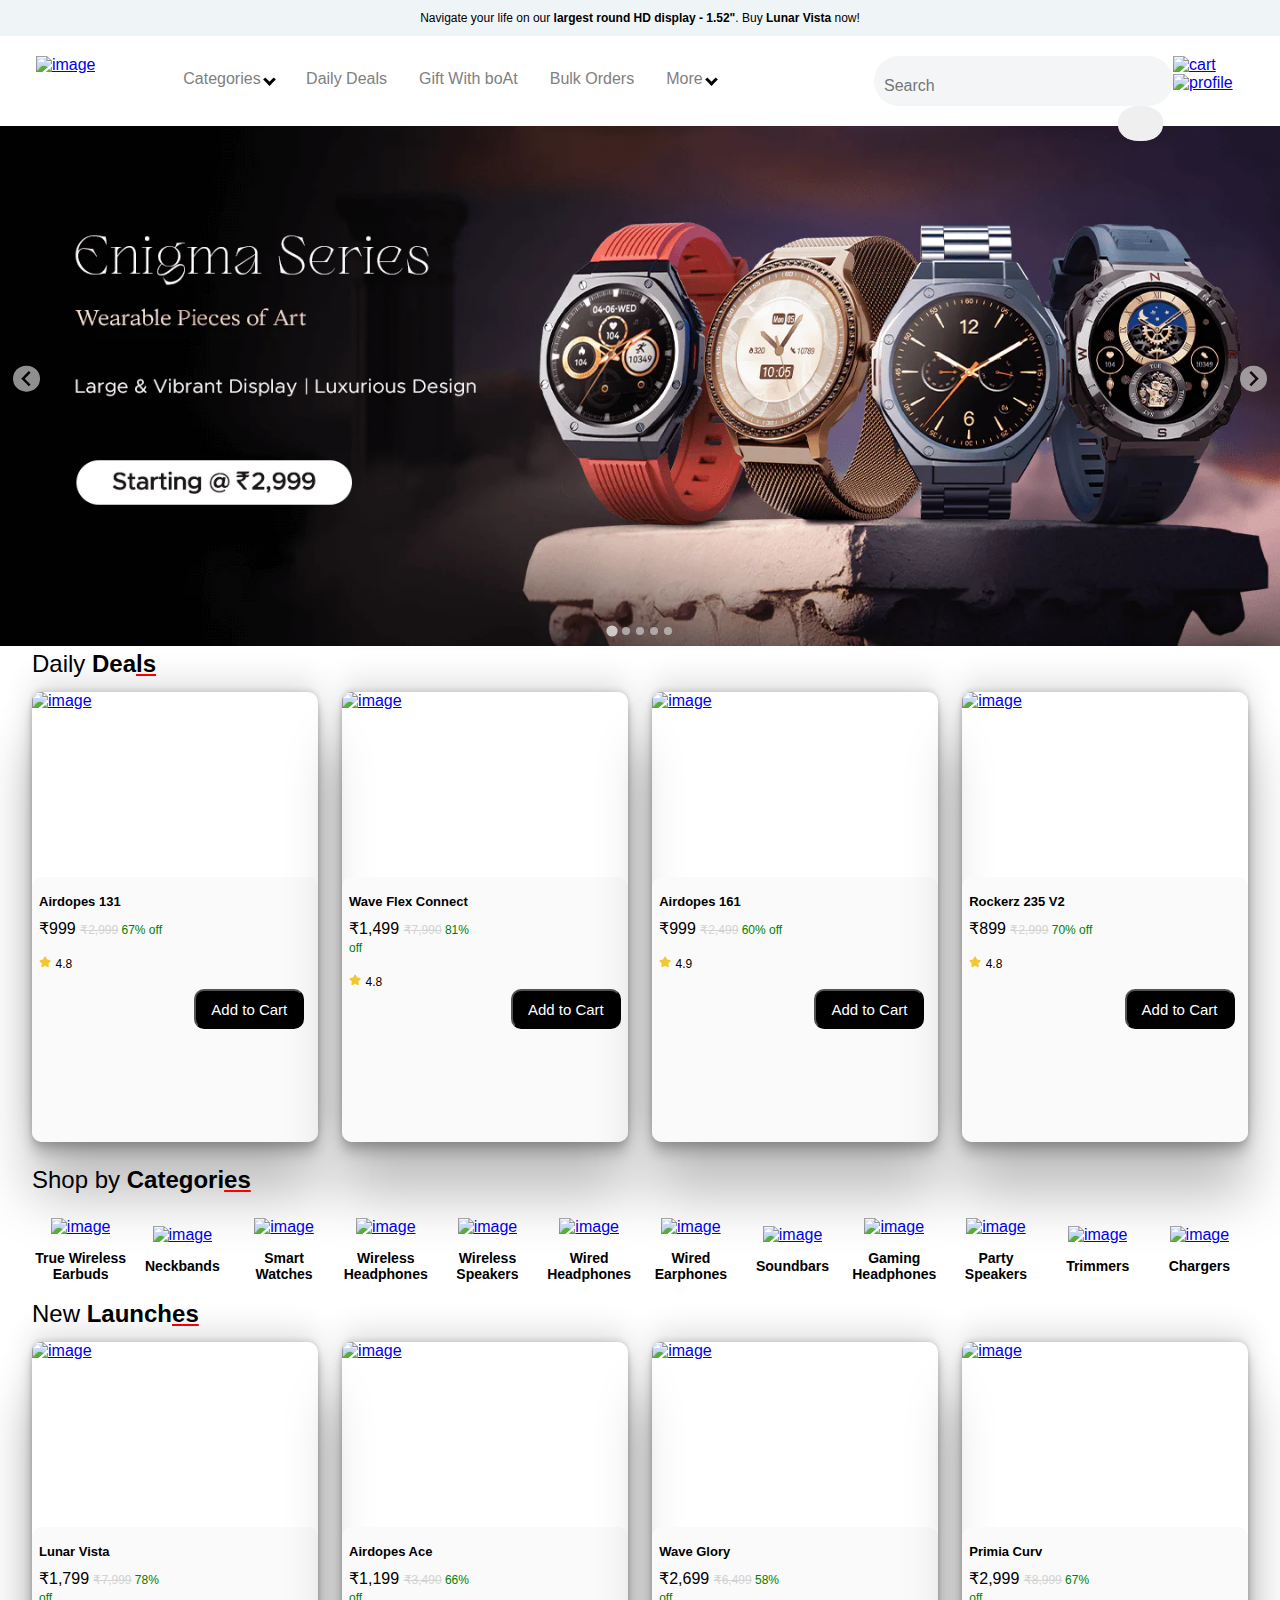
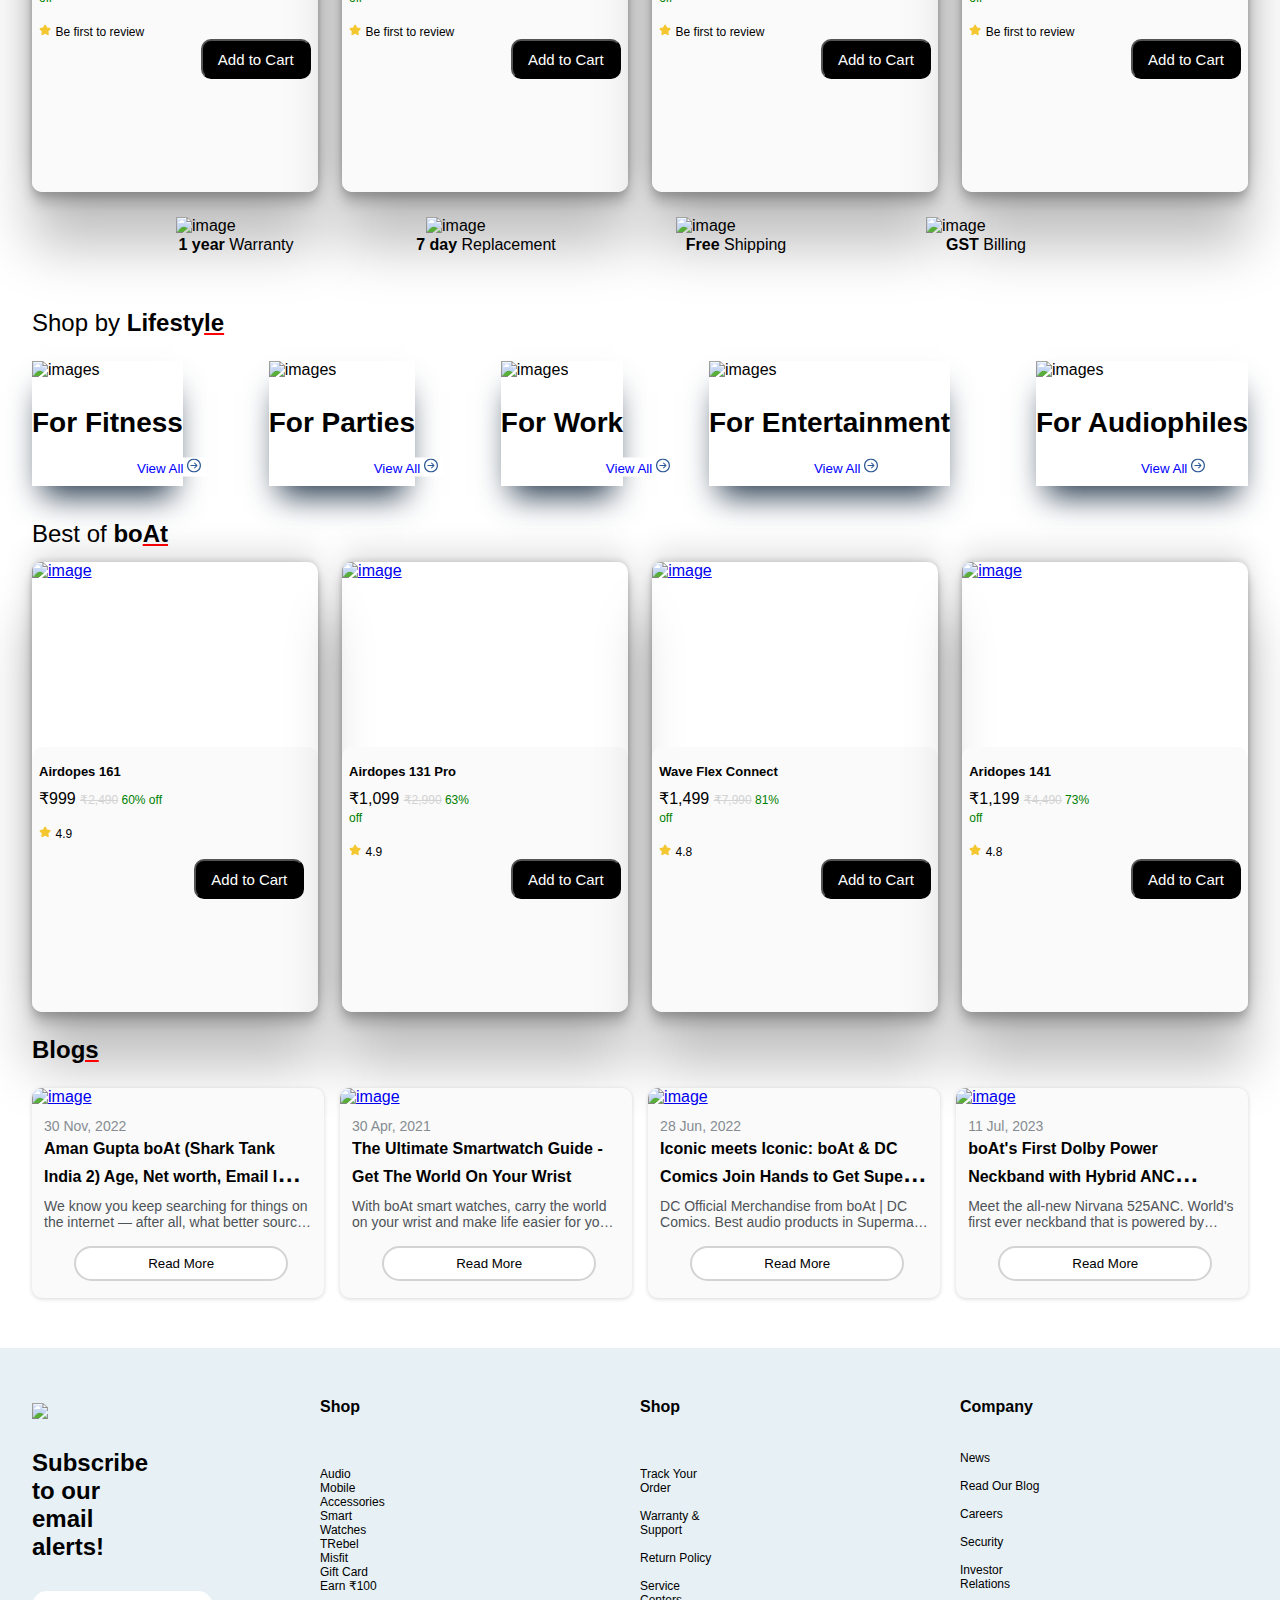
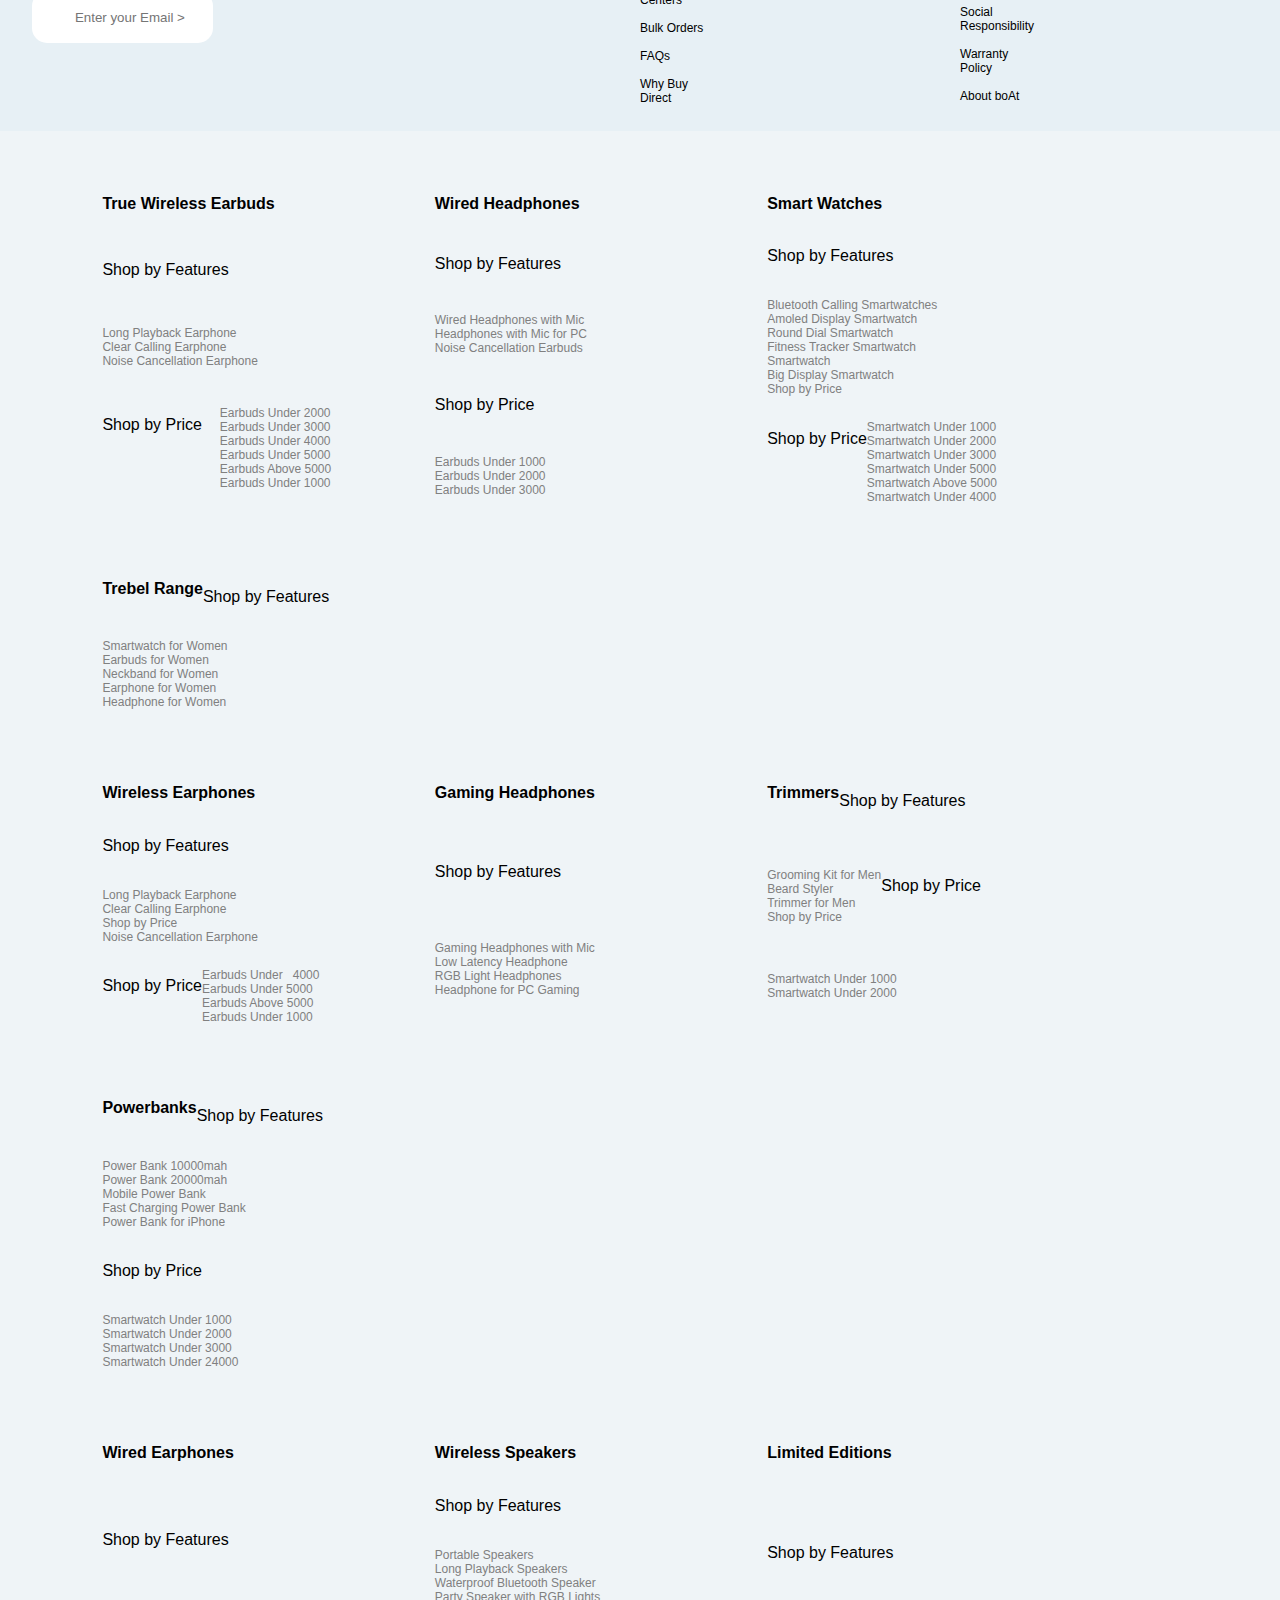
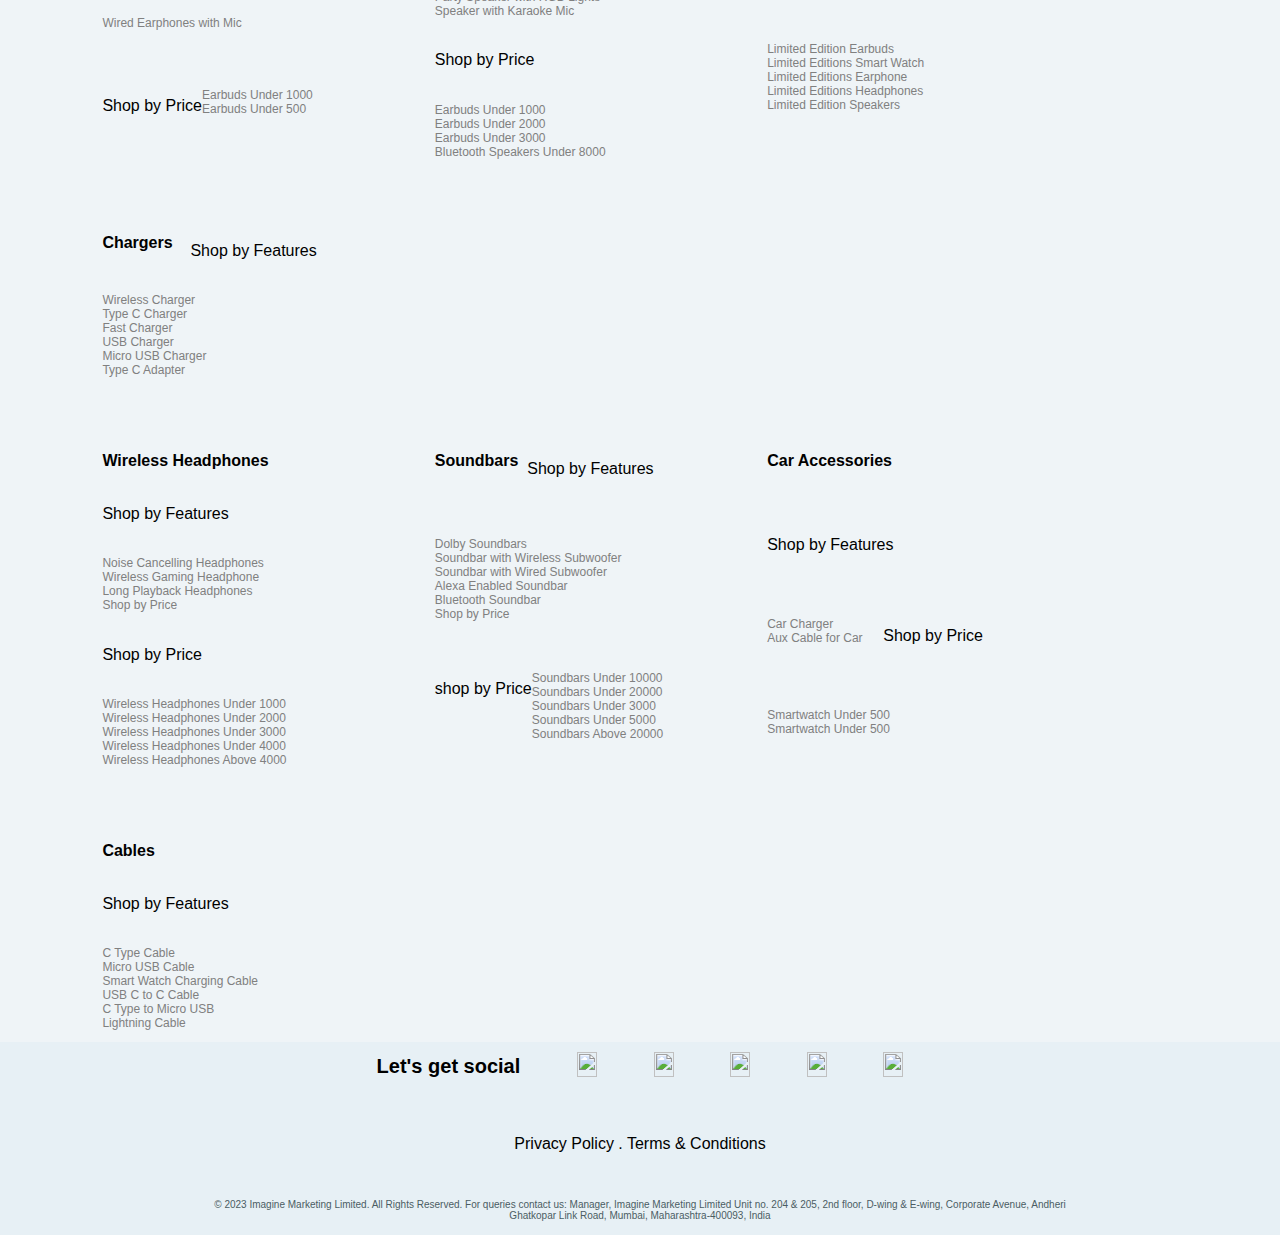
==== commit 69039df3: "homepage with slider and footer" ====
--- a/index.html
+++ b/index.html
@@ -5,7 +5,9 @@
     <meta name="viewport" content="width=device-width, initial-scale=1.0">
     <title>Homepage</title>
     <link rel="stylesheet" href="indexstyle.css">
+    <link rel="stylesheet" href="./footer.css">
     <link href='https://unpkg.com/css.gg@2.0.0/icons/css/search.css' rel='stylesheet'>
+    <link href=" https://cdn.jsdelivr.net/npm/@splidejs/splide@4.1.4/dist/css/splide.min.css " rel="stylesheet">
 </head>
 <body>
     <div id="announcement-bar">
@@ -16,7 +18,7 @@
     <div id="navbar">
       <div class="logo-menu">
         <div>
-          <img src="https://www.boat-lifestyle.com/cdn/shop/files/boAt_logo_small_3067da8c-a83b-46dd-b28b-6ef1e16ccd17_small.svg?v=1693549434" alt="image">
+          <a href="http://127.0.0.1:5500/shivering-need-4074/"><img src="https://www.boat-lifestyle.com/cdn/shop/files/boAt_logo_small_3067da8c-a83b-46dd-b28b-6ef1e16ccd17_small.svg?v=1693549434" alt="image"></a>
         </div>
         <div class="category-menu">
           <div class="dropdown">
@@ -97,11 +99,17 @@
 
 
     <!-- Image slideshow divs -->
-    <div class="slideshow">
-      <div id="slideshow-image">
-        <img src="https://www.boat-lifestyle.com/cdn/shop/files/Lunarvista_desktop-_2_1440x.jpg?v=1694601772" alt="image">
-      </div>
-    </div>
+    <section class="splide" aria-label="Splide Basic HTML Example">
+      <div class="splide__track">
+        <ul class="splide__list">
+          <div class="splide__slide"><a href="#"><img src="./images/Enigma_series_desktop_1440x.webp" alt="image"></a></div>
+          <div class="splide__slide"><a href="#"><img src="./images/Airdopes_161_ANC_WEB_83e48930-77e7-48a1-853e-d4e5b84283d2_1440x.webp" alt="image"></a></div>
+          <div class="splide__slide"><a href="#"><img src="./images/Lunarvista_desktop-_2_1440x.webp" alt="image"></a></div>
+          <div class="splide__slide"><a href="#"><img src="./images/Wave_Elevate_WEB_NEW_1440x.webp" alt="image"></a></div>
+          <div class="splide__slide"><a href="#"><img src="./images/Aavante_Bar_Opera_WEB_1440x.webp" alt="image"></a></div>  
+        </ul>
+      </div>
+    </section>
 
     
     <!-- best deals divs -->
@@ -543,32 +551,482 @@
       </div>
     </div>
   </div>
+
+
+
+  <!-- blogs div -->
+  <div class="blogs-parent">
+    <div class="div-heading">
+      <h3><span class="notbold"></span>Blo<u>gs</u></h3>
+    </div>
+    <div class="blogs-child">
+      <div class="blogs-subdivs">
+        <div class="blogs-img">
+          <a href="#"><img src="https://www.boat-lifestyle.com/cdn/shop/articles/Aman_600x.png?v=1669814321" alt="image"></a>
+        </div>
+        <div class="blog-data">
+          <div class="blog-date">
+            30 Nov, 2022
+          </div>
+          <h3>
+            <a href="#">Aman Gupta boAt (Shark Tank India 2) Age, Net worth, Email ID, Education &amp; More</a>
+          </h3>
+          <div class="blog-content">
+            <p>We know you keep searching for things on the internet — after all, what better source is there in our times. People search for all kinds of things online, ranging from why are we born to Shark Tank season 2 release date. Just to give you some perspective, here are a few things you can commonly find in our search history:</p>
+          </div>
+          <div class="blog-read-more">
+            <button class="read-more-btn">Read More</button>
+          </div>
+        </div>
+      </div>
+
+      <div class="blogs-subdivs">
+        <div class="blogs-img">
+          <a href="#"><img src="https://www.boat-lifestyle.com/cdn/shop/articles/Main-banner_600x.jpg?v=1619585623" alt="image"></a>
+        </div>
+        <div class="blog-data">
+          <div class="blog-date">
+            30 Apr, 2021
+          </div>
+          <h3>
+            <a href="#">The Ultimate Smartwatch Guide - Get The World On Your Wrist</a>
+          </h3>
+          <div class="blog-content">
+            <p>With boAt smart watches, carry the world on your wrist and make life easier for you with integrated controls, easy access, and hassle free technology. Say yes to fitness!</p>
+          </div>
+          <div class="blog-read-more">
+            <button class="read-more-btn">Read More</button>
+          </div>
+        </div>
+      </div>
+
+      <div class="blogs-subdivs">
+        <div class="blogs-img">
+          <a href="#"><img src="https://www.boat-lifestyle.com/cdn/shop/articles/dc-Blog_600x.png?v=1656406645" alt="image"></a>
+        </div>
+        <div class="blog-data">
+          <div class="blog-date">
+            28 Jun, 2022
+          </div>
+          <h3>
+            <a href="#">Iconic meets Iconic: boAt &amp; DC Comics Join Hands to Get Super Amazing Product Range</a>
+          </h3>
+          <div class="blog-content">
+            <p>DC Official Merchandise from boAt&nbsp;| DC Comics. Best audio products in Superman, Batman, and Wonder Woman skins. Lay your hands on these cool Bluetooth speaker, Bluetooth headphones, and ear buds.</p>
+          </div>
+          <div class="blog-read-more">
+            <button class="read-more-btn">Read More</button>
+          </div>
+        </div>
+      </div>
+
+      <div class="blogs-subdivs">
+        <div class="blogs-img">
+          <a href="#"><img src="https://www.boat-lifestyle.com/cdn/shop/articles/banner_600x.png?v=1688023063" alt="image"></a>
+        </div>
+        <div class="blog-data">
+          <div class="blog-date">
+            11 Jul, 2023
+          </div>
+          <h3>
+            <a href="#">boAt's First Dolby Power Neckband with Hybrid ANC Features: The Perfect Fusion of Style and Sound</a>
+          </h3>
+          <div class="blog-content">
+            <p>Meet the all-new Nirvana 525ANC.&nbsp;World's first ever neckband that is powered by Dolby Audio. Want to learn more about its features and what Dolby Audio does? Read ahead.</p>
+          </div>
+          <div class="blog-read-more">
+            <button class="read-more-btn">Read More</button>
+          </div>
+        </div>
+      </div>
+    </div>
+  </div>
+
+
+
+  <!-- footer -->
+  <div class="headfooterDiv">
+    <div class="ChiledfooterDiv">
+        <img class="imgfooter" src="https://cdn.shopify.com/s/files/1/0057/8938/4802/files/boAt_logo.svg">
+        <h2 class="h2footer">Subscribe to our email alerts!</h2>
+        <input class="inputfooter" type="email" placeholder="    Enter your Email >">
+    </div>
+    <div class="Chiled2footerDiv">
+       <h4 class="h4footer">Shop</h4><br>
+       <p class="pfooter">
+        <!-- True Wireless Earbuds<br> Wireless Headphones <br><br>  Wired Headphones <br>Wireless Speakers  <br></p> -->
+        <p class="pfooter"> Audio <br>Mobile Accessories <br>Smart Watches <br>TRebel <br>Misfit<br>Gift Card <br>Earn ₹100</p>
+    </div>
+    <div class="Chiled3footerDiv">
+        <h4 class="h4footer">Shop</h4><br>
+        <p class="pfooter">
+            
+          Track Your Order<br><br>
+          Warranty & Support<br><br>
+          Return Policy<br><br>
+          Service Centers<br><br>
+          Bulk Orders<br><br>
+          FAQs<br><br>
+          Why Buy Direct<br><br>
+        </p>
+    </div>
+    <div class="Chiled4footerDiv">
+        <h4 class="h4footer">Company</h4>
+        <p class="pfooter"><br>
+            News<br><br>
+            Read Our Blog<br><br>
+            Careers<br><br>
+            Security<br><br>
+            Investor Relations<br><br>
+            Social Responsibility<br><br>
+            Warranty Policy<br><br>
+            About boAt
+        </p>
+    </div>
+    
+
+
+</div>
+<div id="bodyFooterDiv">
+     <div class="bodyFooterChildDiv1">
+        <div class="bodyFooterDecDiv1" >
+            <h2>True Wireless Earbuds</h2><br>
+            <h4>Shop by Features</h4><br>
+            <p>
+                Long Playback Earphone<br>
+                Clear Calling Earphone<br>
+                Noise Cancellation Earphone<br>
+
+            </p>
+            <h4>Shop by Price&nbsp;&nbsp;&nbsp;&nbsp;</h4><br>
+            <p>
+                Earbuds Under 2000<br>
+                Earbuds Under 3000<br>
+                Earbuds Under 4000<br>
+                Earbuds Under 5000<br>
+                Earbuds Above 5000<br>
+                Earbuds Under 1000<br>
+            </p>
+        </div>
+        <div class="bodyFooterDecDiv1" >
+            <h2>Wired Headphones</h2><br>
+            <h4>Shop by Features</h4><br>
+            <p>
+                
+                Wired Headphones with Mic<br>
+                Headphones with Mic for PC<br>
+                Noise Cancellation Earbuds<br>
+            </p>
+            <h4>Shop by Price &nbsp;&nbsp;&nbsp;&nbsp;</h4><br>
+            <p>
+                Earbuds Under 1000<br>
+                Earbuds Under 2000<br>
+                Earbuds Under 3000<br>
+            </p>
+        </div>
+        <div class="bodyFooterDecDiv1" >
+            <h2>Smart Watches</h2><br>
+            <h4>Shop by Features</h4><br>
+            <p>
+                Bluetooth Calling Smartwatches<br>
+                Amoled Display Smartwatch<br>
+                Round Dial Smartwatch<br>
+                Fitness Tracker Smartwatch<br>
+                Smartwatch<br>
+                Big Display Smartwatch<br>
+                Shop by Price<br>
+            </p>
+            <h4>Shop by Price</h4><br>
+            <p>
+                Smartwatch Under 1000<br>
+                Smartwatch Under 2000<br>
+                Smartwatch Under 3000<br>
+                Smartwatch Under 5000<br>
+                Smartwatch Above 5000<br>
+                Smartwatch Under 4000<br>
+            </p>
+        </div>
+        <div class="bodyFooterDecDiv1" >
+            <h2>Trebel Range</h2><br>
+            <h4>Shop by Features</h4><br>
+            <p>
+                
+                Smartwatch for Women<br>
+                Earbuds for Women<br>
+                Neckband for Women<br>
+                Earphone for Women<br>
+                Headphone for Women<br>
+            </p>
+        </div>
+     </div>
+     <div class="bodyFooterChildDiv1">
+        <div class="bodyFooterDecDiv1" >
+            <h2>Wireless Earphones</h2><br>
+            <h4>Shop by Features</h4><br>
+            <p>
+                Long Playback Earphone<br>
+                Clear Calling Earphone<br>
+                Shop by Price<br>
+                Noise Cancellation Earphone
+            </p>
+            <h4>Shop by Price</h4><br>
+            <p>
+                Earbuds Under &nbsp;  4000<br>
+                Earbuds Under 5000<br>
+                Earbuds Above 5000<br>
+                Earbuds Under 1000<br>
+            </p>
+        </div>
+        <div class="bodyFooterDecDiv1" >
+            <h2>Gaming Headphones</h2><br>
+            <h4>Shop by Features</h4><br>
+            <p>
+                
+                Gaming Headphones with Mic<br>
+                Low Latency Headphone<br>
+                RGB Light Headphones<br>
+                Headphone for PC Gaming<br>
+            </p>
+        </div>
+        <div class="bodyFooterDecDiv1" >
+            <h2>Trimmers</h2><br>
+            <h4>Shop by Features&nbsp;&nbsp;&nbsp;&nbsp;</h4><br>
+            <p>
+                Grooming Kit for Men<br>
+                Beard Styler<br>
+                Trimmer for Men<br>
+                Shop by Price<br>
+            </p>
+            <h4>Shop by Price</h4><br>
+            <p>
+                Smartwatch Under 1000<br>
+                Smartwatch Under 2000<br>
+            </p>
+        </div>
+        <div class="bodyFooterDecDiv1" >
+            <h2>Powerbanks</h2><br>
+            <h4>Shop by Features</h4><br>
+            <p>
+                
+                Power Bank 10000mah<br>
+                Power Bank 20000mah<br>
+                Mobile Power Bank<br>
+                Fast Charging Power Bank<br>
+                Power Bank for iPhone<br>
+            </p>
+            <h4>Shop by Price</h4><br>
+            <p>
+                Smartwatch Under 1000<br>
+                Smartwatch Under 2000<br>
+                Smartwatch Under 3000<br>
+                Smartwatch Under 24000<br>
+            </p>
+        </div>
+     </div>
+     <div class="bodyFooterChildDiv1">
+        <div class="bodyFooterDecDiv1" >
+            <h2>Wired Earphones</h2><br>
+            <h4>Shop by Features</h4><br>
+            <p>
+                Wired Earphones with Mic<br>
+                <!-- Clear Calling Earphone<br> -->
+                <!-- Noise Cancellation Earphone<br> -->
+
+            </p>
+            <h4>Shop by Price</h4><br>
+            <p>
+                Earbuds Under 1000<br>
+                Earbuds Under 500<br>
+            </p>
+        </div>
+        
+
+
+        <div class="bodyFooterDecDiv1" >
+            <h2>Wireless Speakers</h2><br>
+            <h4>Shop by Features</h4><br>
+            <p>
+                
+                Portable Speakers<br>
+                Long Playback Speakers<br>
+                Waterproof Bluetooth Speaker<br>
+                Party Speaker with RGB Lights<br>
+                Speaker with Karaoke Mic<br>
+            </p>
+            <h4>Shop by Price</h4><br>
+            <p>
+                Earbuds Under 1000<br>
+                Earbuds Under 2000<br>
+                Earbuds Under 3000<br>
+                Bluetooth Speakers Under 8000<br>
+            </p>
+        </div>
+
+        
+
+        <div class="bodyFooterDecDiv1" >
+            <h2>Limited Editions</h2><br>
+            <h4>Shop by Features</h4><br>
+            <p>
+                Limited Edition Earbuds<br>
+                Limited Editions Smart Watch<br>
+                Limited Editions Earphone<br>
+                Limited Editions Headphones<br>
+                Limited Edition Speakers<br>
+            </p>
+        </div>
+
+
+        <div class="bodyFooterDecDiv1" >
+            <h2>Chargers &nbsp;&nbsp;&nbsp;</h2><br>
+            <h4>Shop by Features</h4><br>
+            <p>
+                Wireless Charger<br>
+                Type C Charger<br>
+                Fast Charger<br>
+                USB Charger<br>
+                Micro USB Charger<br>
+                Type C Adapter<br>
+            </p>
+        </div>
+     </div>
+
+     
+
+
+
+     <div class="bodyFooterChildDiv1">
+        <div class="bodyFooterDecDiv1" >
+            <h2>Wireless Headphones</h2><br>
+            <h4>Shop by Features</h4><br>
+            <p>
+                Noise Cancelling Headphones<br>
+                Wireless Gaming Headphone<br>
+                Long Playback Headphones<br>
+                Shop by Price<br>
+            </p>
+            <h4>Shop by Price</h4><br>
+            <p>
+                Wireless Headphones Under 1000
+                Wireless Headphones Under 2000
+                Wireless Headphones Under 3000
+                Wireless Headphones Under 4000
+                Wireless Headphones Above 4000
+            </p>
+        </div>
+
+        
+
+
+
+
+        <div class="bodyFooterDecDiv1" >
+            <h2>Soundbars &nbsp;</h2><br>
+            <h4>Shop by Features</h4><br>
+            <p>
+                Dolby Soundbars<br>
+                Soundbar with Wireless Subwoofer<br>
+                Soundbar with Wired Subwoofer<br>
+                Alexa Enabled Soundbar<br>
+                Bluetooth Soundbar<br>
+                Shop by Price<br>
+            </p>
+            <h4>shop by Price</h4>
+            <p>
+                Soundbars Under 10000<br>
+                Soundbars Under 20000<br>
+                Soundbars Under 3000<br>
+                Soundbars Under 5000<br>
+                Soundbars Above 20000<br>
+            </p>
+        </div>
+
+        
+
+
+        <div class="bodyFooterDecDiv1" >
+            <h2>Car Accessories &nbsp;&nbsp;</h2><br>
+            <h4>Shop by Features</h4><br>
+            <p>
+                Car Charger&nbsp;&nbsp;&nbsp;&nbsp;&nbsp;&nbsp;&nbsp;&nbsp;&nbsp;&nbsp;&nbsp;&nbsp;&nbsp;&nbsp;&nbsp;<br>
+                Aux Cable for Car<br>
+                <!-- Shop by Price<br> -->
+            </p>
+            <h4>Shop by Price</h4><br>
+            <p>
+                Smartwatch Under 500<br>
+                Smartwatch Under 500<br>
+            </p>
+        </div>
+
+    
+
+        <div class="bodyFooterDecDiv1" >
+            <h2>Cables&nbsp;&nbsp;&nbsp;&nbsp;&nbsp;&nbsp;&nbsp;&nbsp;&nbsp;&nbsp;&nbsp;&nbsp;&nbsp;&nbsp;&nbsp;&nbsp;&nbsp;&nbsp;</h2><br>
+            <h4>Shop by Features</h4><br>
+            <p>
+                
+                C Type Cable<br>
+                Micro USB Cable<br>
+                Smart Watch Charging Cable<br>
+                USB C to C Cable<br>
+                C Type to Micro USB<br>
+                Lightning Cable<br>
+            </p>
+        </div>
+     </div>
+
+    <div class="FootDiv">
+      <div class="FootDivChild1">
+        <h1 style="font-family: 'Segoe UI', Tahoma, Geneva, Verdana, sans-serif;" >
+            Let's get social
+        </h1>
+        <img src="https://cdn.worldvectorlogo.com/logos/fb-2.svg">
+        <img src="https://creazilla-store.fra1.digitaloceanspaces.com/icons/7911121/twitter-icon-md.png">
+        <img src="https://cdn.worldvectorlogo.com/logos/instagram-glyph-1.svg">
+        <img src="https://cdn-icons-png.flaticon.com/512/48/48968.png">
+        <img src="https://cdn.worldvectorlogo.com/logos/linkedin-icon-1.svg">
+      </div>
+
+      <div class="FootDivChild2">
+        <h2>Privacy Policy . Terms & Conditions</h2>
+        
+      </div>
+      <div class="FootDivChild3">
+        <h4 style="color: rgb(75, 93, 99);">© 2023 Imagine Marketing Limited. All Rights Reserved.
+
+            For queries contact us: Manager, Imagine Marketing Limited Unit no. 204 & 205, 2nd floor, D-wing & E-wing,
+            Corporate Avenue, Andheri Ghatkopar Link Road, Mumbai, Maharashtra-400093, India
+        </h4>
+      </div>
+    </div>
+
+    
+</div>
+
+
 </body>
 
 
 
+<script src="./footer.js"></script>
+<script src="https://cdn.jsdelivr.net/npm/@splidejs/splide@4.1.4/dist/js/splide.min.js"></script>
 <script>
-// slideshow images
-  var img = document.getElementById('slideshow-image');
-
-  var slides=['https://www.boat-lifestyle.com/cdn/shop/files/Wave_Elevate_WEB_NEW_1440x.jpg?v=1693986932','https://www.boat-lifestyle.com/cdn/shop/files/Aavante_Bar_Opera_WEB_1440x.jpg?v=1694422205','https://www.boat-lifestyle.com/cdn/shop/files/R111_Desktop_2_1440x.png?v=1694245169','https://www.boat-lifestyle.com/cdn/shop/files/IMG_0909_1440x.jpg?v=1693583898','https://www.boat-lifestyle.com/cdn/shop/files/Lunarvista_desktop-_2_1440x.jpg?v=1694601772'];
-
-  var Start=0;
-
-  function slider(){
-    if(Start<slides.length){
-        Start=Start+1;
-    }
-    else{
-        Start=1;
-    }
-    console.log(img);
-    img.innerHTML = "<img src="+slides[Start-1]+">";
-   
-}
-setInterval(slider,3000);
-
+  document.addEventListener( 'DOMContentLoaded', function() {
+    var splide = new Splide( '.splide',{
+      perPage : 1,
+      perMove : 1,
+      type : 'loop',
+      drag : 'free',
+      autoplay : true,
+      snap : true,
+      arrows : true,
+      pagination : true,
+    });
+    splide.mount();
+  } );
 </script>
+
 <script>
   document.querySelector(".button").addEventListener("click",
   function (){
--- a/indexstyle.css
+++ b/indexstyle.css
@@ -9,7 +9,7 @@
     display: flex;
     justify-content: center;
     align-items: center;
-    width: 100vw;
+    width: 100%;
     height: 36px;
 }
 header{
@@ -31,12 +31,13 @@
     align-content: center;
     width: 100%;
     height: 70px;
+    z-index:1;
     /* overflow: hidden; */
     position: sticky;
     top: 0;
     background-color: white;
 }
-#navbar :nth-child(1)>img{
+#navbar :nth-child(1) img{
     height: 35px;
 }
 .category-menu{
@@ -270,23 +271,14 @@
 
 
 
-/* image slideshow */
-.slideshow{
-    top: 0px;
-    width:100%;
-    height:640px;
-    box-shadow: rgba(50, 50, 93, 0.25) 0px 50px 100px -20px, rgba(0, 0, 0, 0.3) 0px 30px 60px -30px;
-    margin: 20px auto;
-}
-#slideshow-image{
-    width:100%;
-    height:100%;
-    object-fit: contain;
-}
-#slideshow-image>img{
-    width: 100%;
-    height: 100%;
-}
+/* image slider using splide */
+.splide__slide img{
+  width: 100%;
+}
+
+
+
+
 
 /* underline color */
 * u{
@@ -305,7 +297,7 @@
 #daily-deals{
   /* border: 2px solid black; */
   width: 95%;
-  height: 520px;
+  /* height: 520px; */
   margin: auto;
   margin-top: -20px;
   display: flex;
@@ -316,25 +308,25 @@
 } */
 .product-list{
   /* border: 2px solid black; */
-  height: 450px;
+  /* height: 450px; */
   display: grid;
-  grid-template-columns: repeat(4,24%);
+  grid-template-columns: repeat(4,23.5%);
   column-gap: auto;
   justify-content: space-between;
   margin-top: -10px;
 }
 
 .products-displayed{
-  height: 450px;
+  /* height: 450px; */
   /* border: 2px solid black; */
   border-radius: 10px;
   display: flex;
   flex-direction: column;
-  box-shadow: 0 1px 3px rgba(0,0,0,0.12), 0 1px 2px rgba(0,0,0,0.24);
+  box-shadow: rgba(0, 0, 0, 0.25) 0px 54px 55px, rgba(0, 0, 0, 0.12) 0px -12px 30px, rgba(0, 0, 0, 0.12) 0px 4px 6px, rgba(0, 0, 0, 0.17) 0px 12px 13px, rgba(0, 0, 0, 0.09) 0px -3px 5px;
 }
 
 .product-image{
-  height: 78%;
+  height: 330px;
 }
 .product-image img{
   border-top-left-radius: 9px;
@@ -349,6 +341,8 @@
   height: 100%;
   background-color: #fafafa;
   justify-content: space-evenly;
+  border-radius: 10px;
+  padding: 7px;
 }
 .price-rating-div>a{
   display: block;
@@ -395,6 +389,11 @@
   font-size: 15px;
   cursor: pointer;
 }
+@media only screen and (max-width:740px){
+  .product-list{
+    grid-template-columns: repeat(2,48%);
+  }
+}
 
 
 /* shop by categories div */
@@ -413,6 +412,7 @@
 .categories-list-image{
   /* border: 2px solid black; */
   display: flex;
+  flex-direction: row;
   width: 8%;
   flex-direction: column;
   justify-content: center;
@@ -425,6 +425,11 @@
   font-size: 14px;
   font-weight: bold;
   text-align: center;
+}
+@media(max-width:740px){
+  .shop-by-category{
+    position: fixed;
+  }
 }
 
 
@@ -450,6 +455,11 @@
   width: 120px;
   margin-bottom: -15px;
 }
+@media(max-width:740px){
+  .info{
+    display: none;
+  }
+}
 
 
 
@@ -458,8 +468,8 @@
 .shop-by-lifestyle-parent{
   width: 95%;
   /* border: 2px solid black; */
-  display: flex;
-  flex-direction: column;
+  display: grid;
+  grid-template-rows: repeat(2,auto);
   margin: auto;
   margin-top: -10px;
   margin-bottom: 30px;
@@ -473,7 +483,8 @@
 }
 .shop-by-lifestyle-child{
   border: none;
-  box-shadow: 0px 15px 10px -15px #111; 
+  /* box-shadow: 0px 15px 10px -15px #111;  */
+  box-shadow: rgb(38, 57, 77) 0px 20px 30px -10px;
 }
 .shop-by-lifestyle-child img{
   width: 275px;
@@ -489,4 +500,97 @@
   color: blue;
   background-color: white;
   cursor: pointer;
-}+}
+@media(max-width:740px){
+  .shop-by-lifestyle{
+    grid-template-columns: repeat(2,auto);
+    flex-direction: row;
+  }
+}
+
+
+/* blogs div */
+.blogs-parent{
+  width: 95%;
+  margin: auto;
+  display: flex;
+  flex-direction: column;
+  padding-bottom: 50px;
+}
+
+.blogs-child{
+  display: grid;
+  grid-template-columns: repeat(4,24%);
+  column-gap: auto;
+  justify-content: space-between;
+}
+
+.blogs-subdivs{
+  display: flex;
+  flex-direction: column;
+  background-color: #fafafa;
+  border-radius: 10px;
+  box-shadow: rgba(0, 0, 0, 0.16) 0px 1px 4px;
+  /* border: 2px solid black; */
+}
+
+.blogs-img img{
+  /* border: 2px solid black; */
+  width: 100%;
+  border-top-left-radius: 10px;
+  border-top-right-radius: 10px;
+}
+
+.blog-data h3{
+  margin-bottom: 0.5rem;
+  margin-top: -2px;
+  display: -webkit-box;
+  -webkit-line-clamp: 2;
+  -webkit-box-orient: vertical;
+  overflow: hidden;
+}
+.blog-data h3 a{
+  margin: 0;
+  color: black;
+  text-decoration: none;
+  font-size: 16px;
+  font-weight: 700;
+}
+.blog-content{
+  margin-top: -12px;
+  margin-bottom: 1rem;
+  display: -webkit-box;
+  -webkit-line-clamp: 2;
+  -webkit-box-orient: vertical;
+  overflow: hidden;
+}
+
+.blog-content p{
+  color: #4e5358;
+  font-size: 14px;
+}
+.blog-data{
+  padding: 12px;
+}
+
+.blog-date{
+  color: #868c91;
+  font-size: 14px;
+  font-weight: 500;
+}
+.blog-read-more{
+  width: 80%;
+  height: 40px;
+  margin-left: 30px;
+  text-align: center;
+}
+
+.read-more-btn{
+  width: 100%;
+  height: 35px;
+  border-radius: 20px;
+  background-color: white;
+  border: 2px solid lightgray;
+  cursor: pointer;
+}
+
--- a/footer.css
+++ b/footer.css
@@ -0,0 +1,202 @@
+/* *{
+    padding: 0px;
+    margin: 0px;
+} */
+.headfooterDiv{
+    display: grid;
+    grid-template-columns:repeat(4, 25%);
+    /* gap: 2%; */
+    /* height: 450px; */
+    width: 100%;
+    background-color: rgb(231,240,245);
+    /* border: 1px solid black; */
+}
+.ChiledfooterDiv{
+    /* margin-left: 40px; */
+    display: flex;
+    flex-wrap: wrap;
+    height: 300px;
+    width: 25%;
+    margin-left: 10%;
+    /* border: 1px solid black; */
+    justify-content: start;
+    align-items:center;
+}
+.Chiled2footerDiv{
+    /* display: flex; */
+    /* margin-left: 15%; */
+    flex-wrap: wrap;
+    width: 25%;
+    justify-content: space-around;
+    /* border: 1px solid black; */
+    text-align:left;
+}
+.Chiled3footerDiv{
+
+    width: 25%;
+    /* margin-left: 150px; */
+    /* border: 1px solid black; */
+}
+.Chiled4footerDiv{
+    width: 25%;
+    
+}
+.imgfooter{
+    margin-top: 50px;
+    
+}
+.h2footer{
+    /* margin: auto; */
+    font-family: Arial, Helvetica, sans-serif;
+    /* margin-bottom: 200px; */
+}
+.h4footer{
+    margin-top: 50px;
+}
+.pfooter{
+    font-family:'Segoe UI', Tahoma, Geneva, Verdana, sans-serif;
+    color: black;
+    font-size: 12px;
+}
+.pfooter:hover{
+    cursor: pointer;
+}
+.inputfooter{
+    /* margin-bottom: 170px; */
+    text-align:center;
+    width: 330px;
+    height: 50px;
+    border-radius: 15px;
+    border: 0px solid skyblue;
+}
+#bodyFooterDiv{
+    background-color: rgb(239,244,247);
+    padding: 0;
+    /* border: 5px solid red; */
+    /* height: 1800px; */
+}
+.bodyFooterChildDiv1{
+    /* margin-top: 50px; */
+    padding: 0;
+    margin: 0;
+    display: flex;
+    flex-wrap: wrap;
+    /* border: 2px solid black; */
+    height: 100%;
+    /* margin-left: 5%; */
+}
+.bodyFooterDecDiv1{
+    margin-top: 50px;
+    display: flex;
+    flex-wrap: wrap;
+    width: 230px;
+    /* border: 2px solid black; */
+    margin-left: 8%;
+    justify-content:left;
+}
+.bodyFooterDecDiv1 p{
+    color: grey;
+    font-size: 12px;
+}
+.bodyFooterDecDiv1 h4{
+    font-weight: 200;
+    font-size: 16px;
+}
+.bodyFooterDecDiv1 h2{
+    font-size: 16px;
+}
+.bodyFooterDecDiv1>h2:hover{
+    cursor: pointer;
+}
+.bodyFooterDecDiv1>h4:hover{
+    cursor: pointer;
+}
+.bodyFooterDecDiv1>p:hover{
+    cursor: pointer;
+}
+.FootDiv{
+    /* height: 300px; */
+    /* border: 2px solid black; */
+    background-color: rgb(231,240,245);
+    display: flex;
+    flex-direction: column;
+}
+.FootDivChild1 h1{
+    font-size: 20px;
+}
+.FootDiv>.FootDivChild1{
+    width: 50%;
+    display: flex;
+    justify-content: space-evenly;
+    text-align: center;
+    margin: auto;
+    /* height: 50px; */
+    /* border: 2px solid black; */
+}
+.FootDiv>.FootDivChild1>img{
+    /* margin-left: 40px; */
+    margin-top: 10px;
+    width: 20px;
+    height: 25px;
+}
+.FootDiv>.FootDivChild1>img:nth-child(3){
+    /* margin-left: 40px; */
+    margin-top: 10px;
+    /* width: 5%; */
+    /* height: 55px; */
+}
+.FootDivChild2{
+    width: 50%;
+    display: flex;
+    justify-content: center;
+    margin: auto;
+    margin-top: 30px;
+}
+.FootDivChild2 h2{
+    font-size: 16px;
+    font-weight: 100;
+}
+.FootDivChild3{
+    width: 50%;
+    display: flex;
+    justify-content: center;
+    /* border: 2px solid black; */
+    width: 70%;
+    margin: auto;
+    /* margin-left: 200px; */
+    text-align: center;
+    margin-top: 20px;
+}
+.FootDivChild3 h4{
+    font-size: 10px;
+    color: grey;
+    font-weight: 100;
+}
+@media only screen and (max-width: 768px) {
+/* Add your responsive styles for mobile screens here */
+.headfooterDiv {
+grid-template-columns: 2fr; /* Change to a single column layout */
+height: auto;
+/* margin-left: 10%; */
+
+/* text-align: center; */
+}
+
+.ChiledfooterDiv {
+/* margin-left: 50%; */
+width: 50%;
+text-align: center;
+/* padding: 20px; */
+}
+
+.bodyFooterChildDiv1 {
+/* margin: auto; */
+display: none;
+/* grid-template-columns: 1fr; */
+}
+.FootDiv>.FootDivChild1>img:nth-child(3){
+   display: none;
+}
+
+/* Add more responsive styles as needed */
+}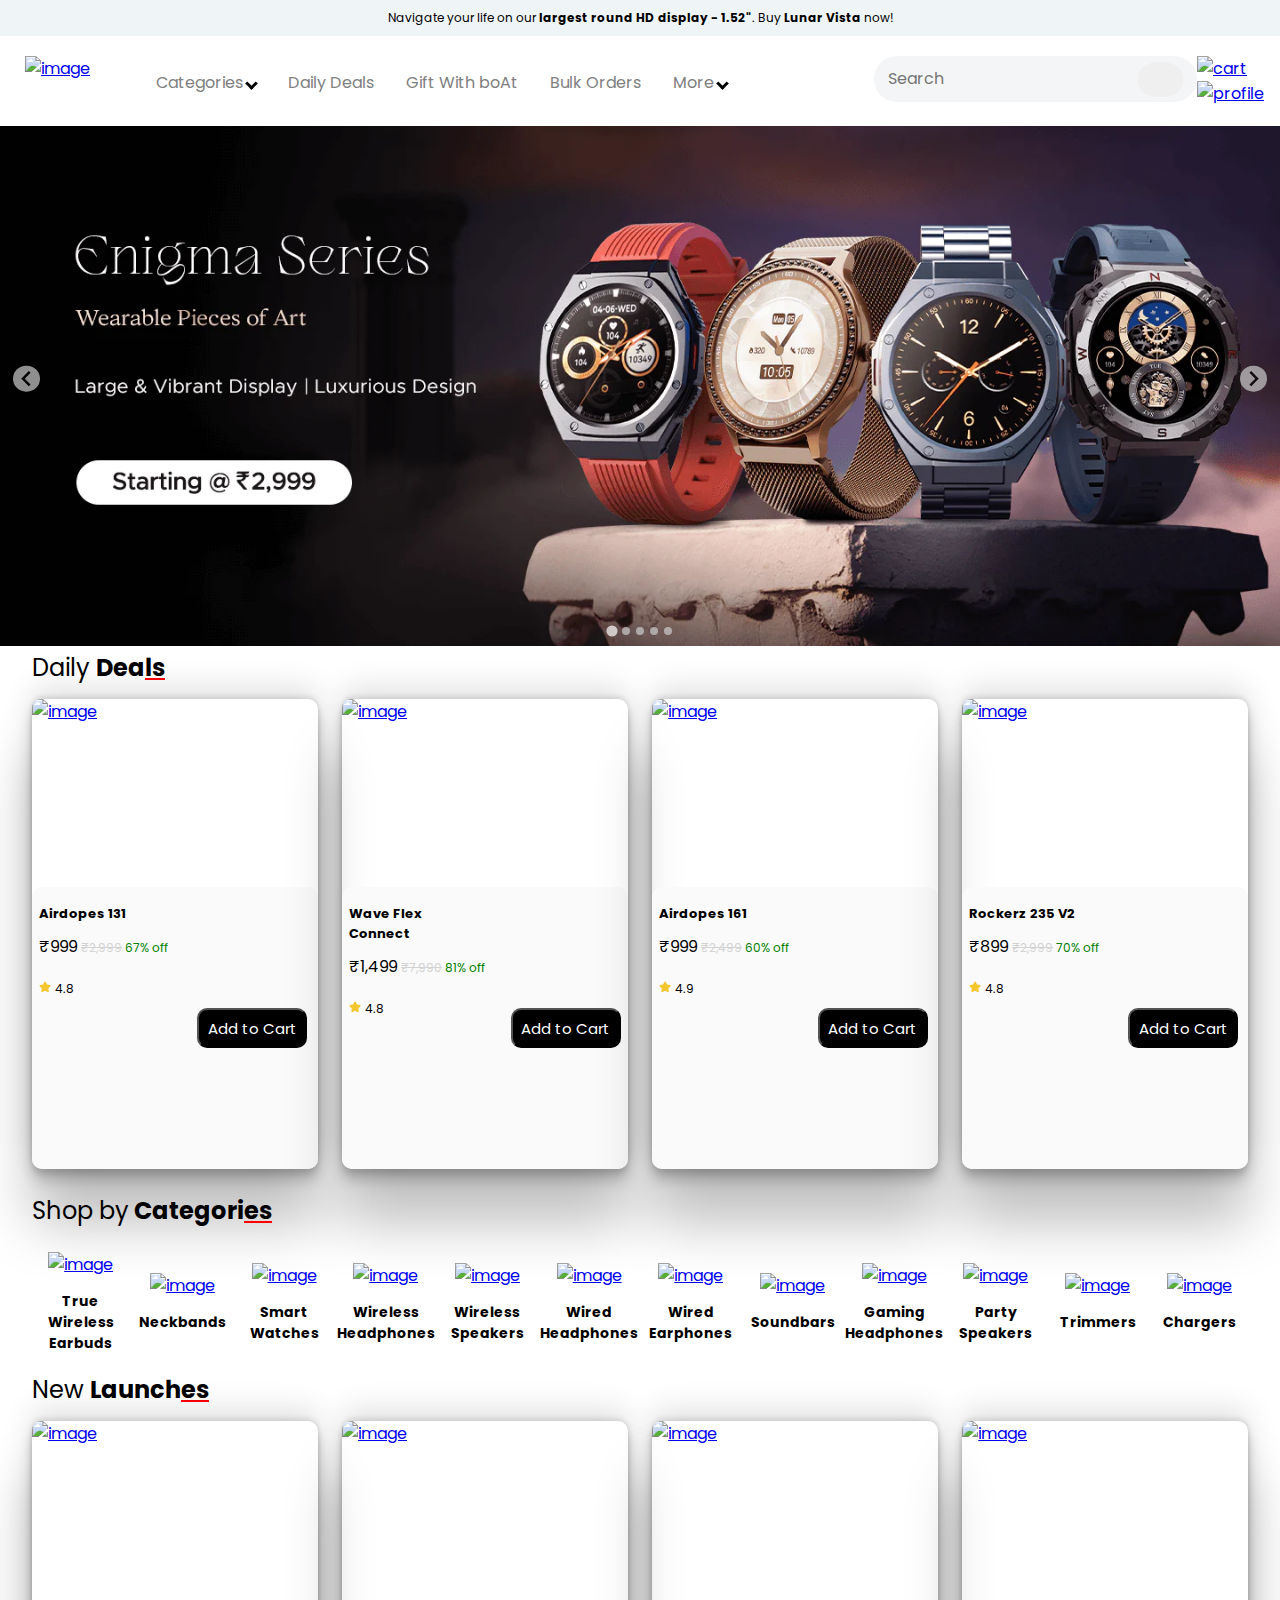
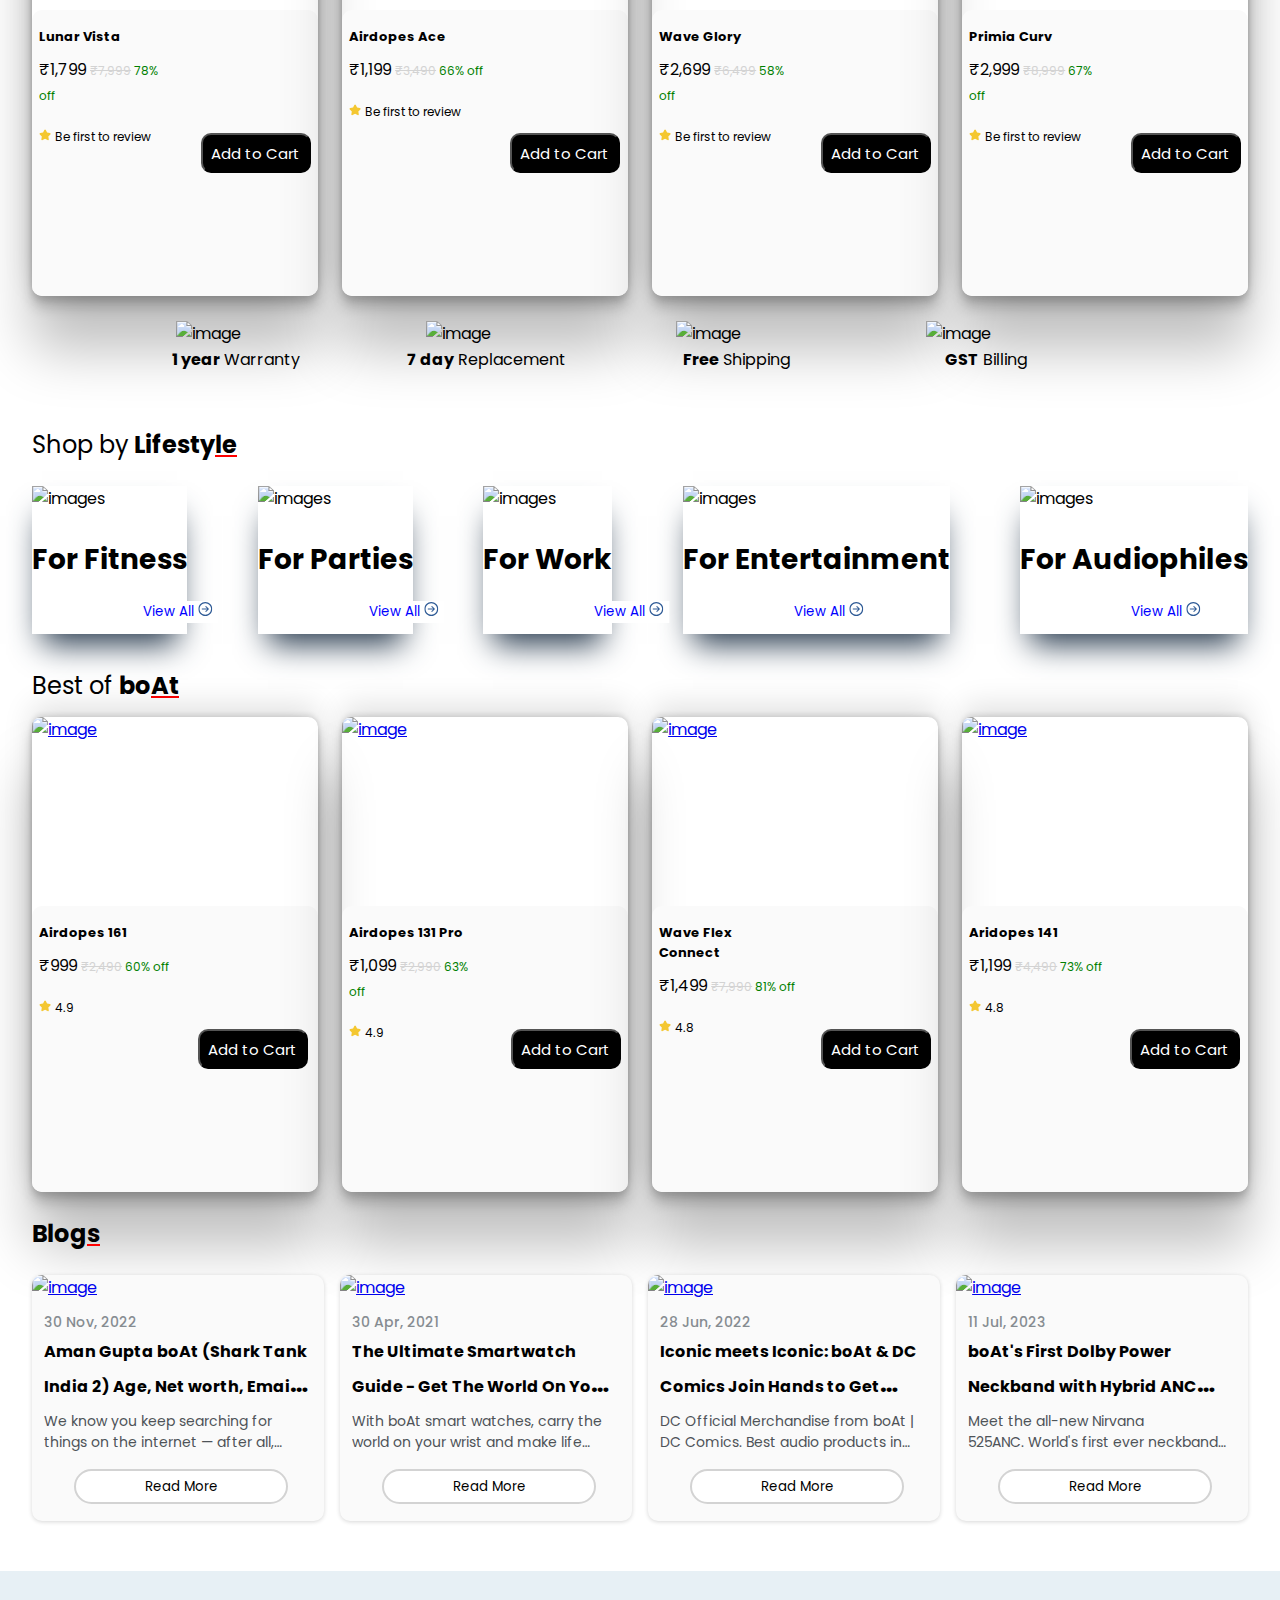
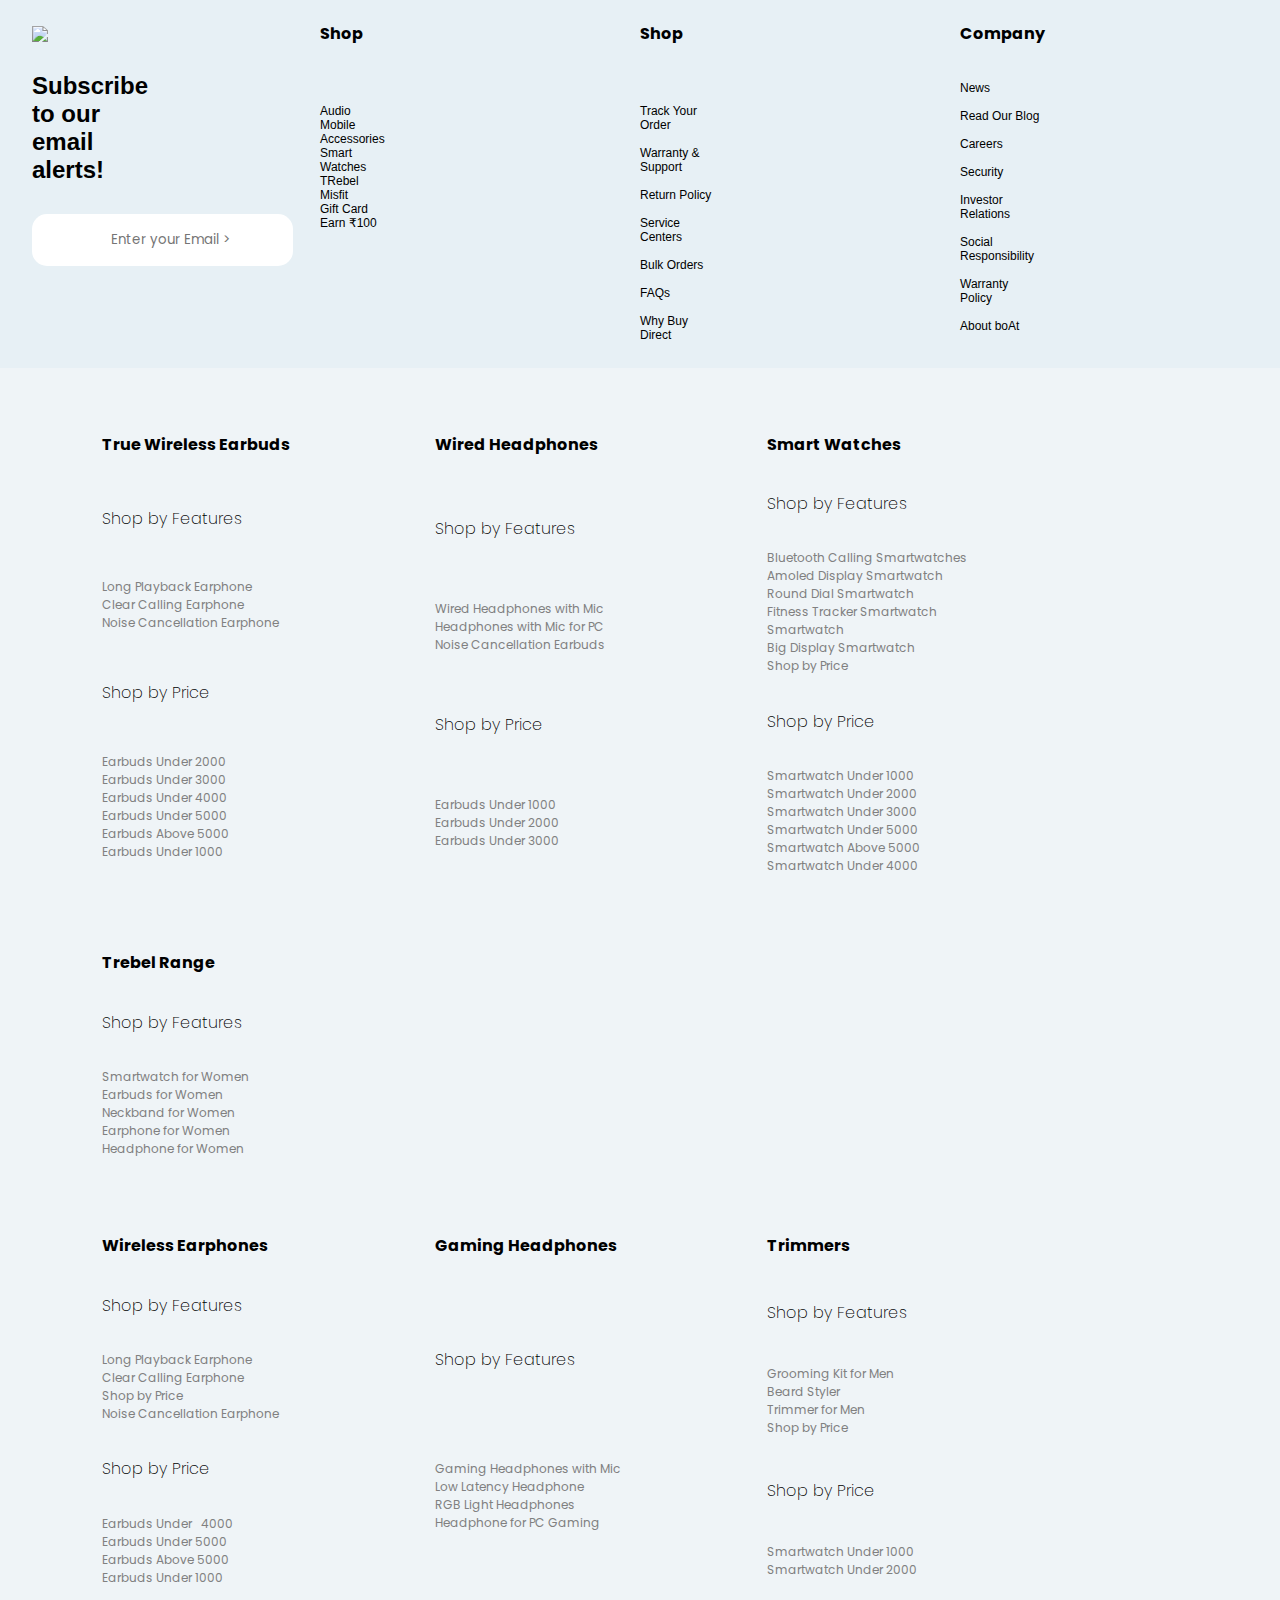
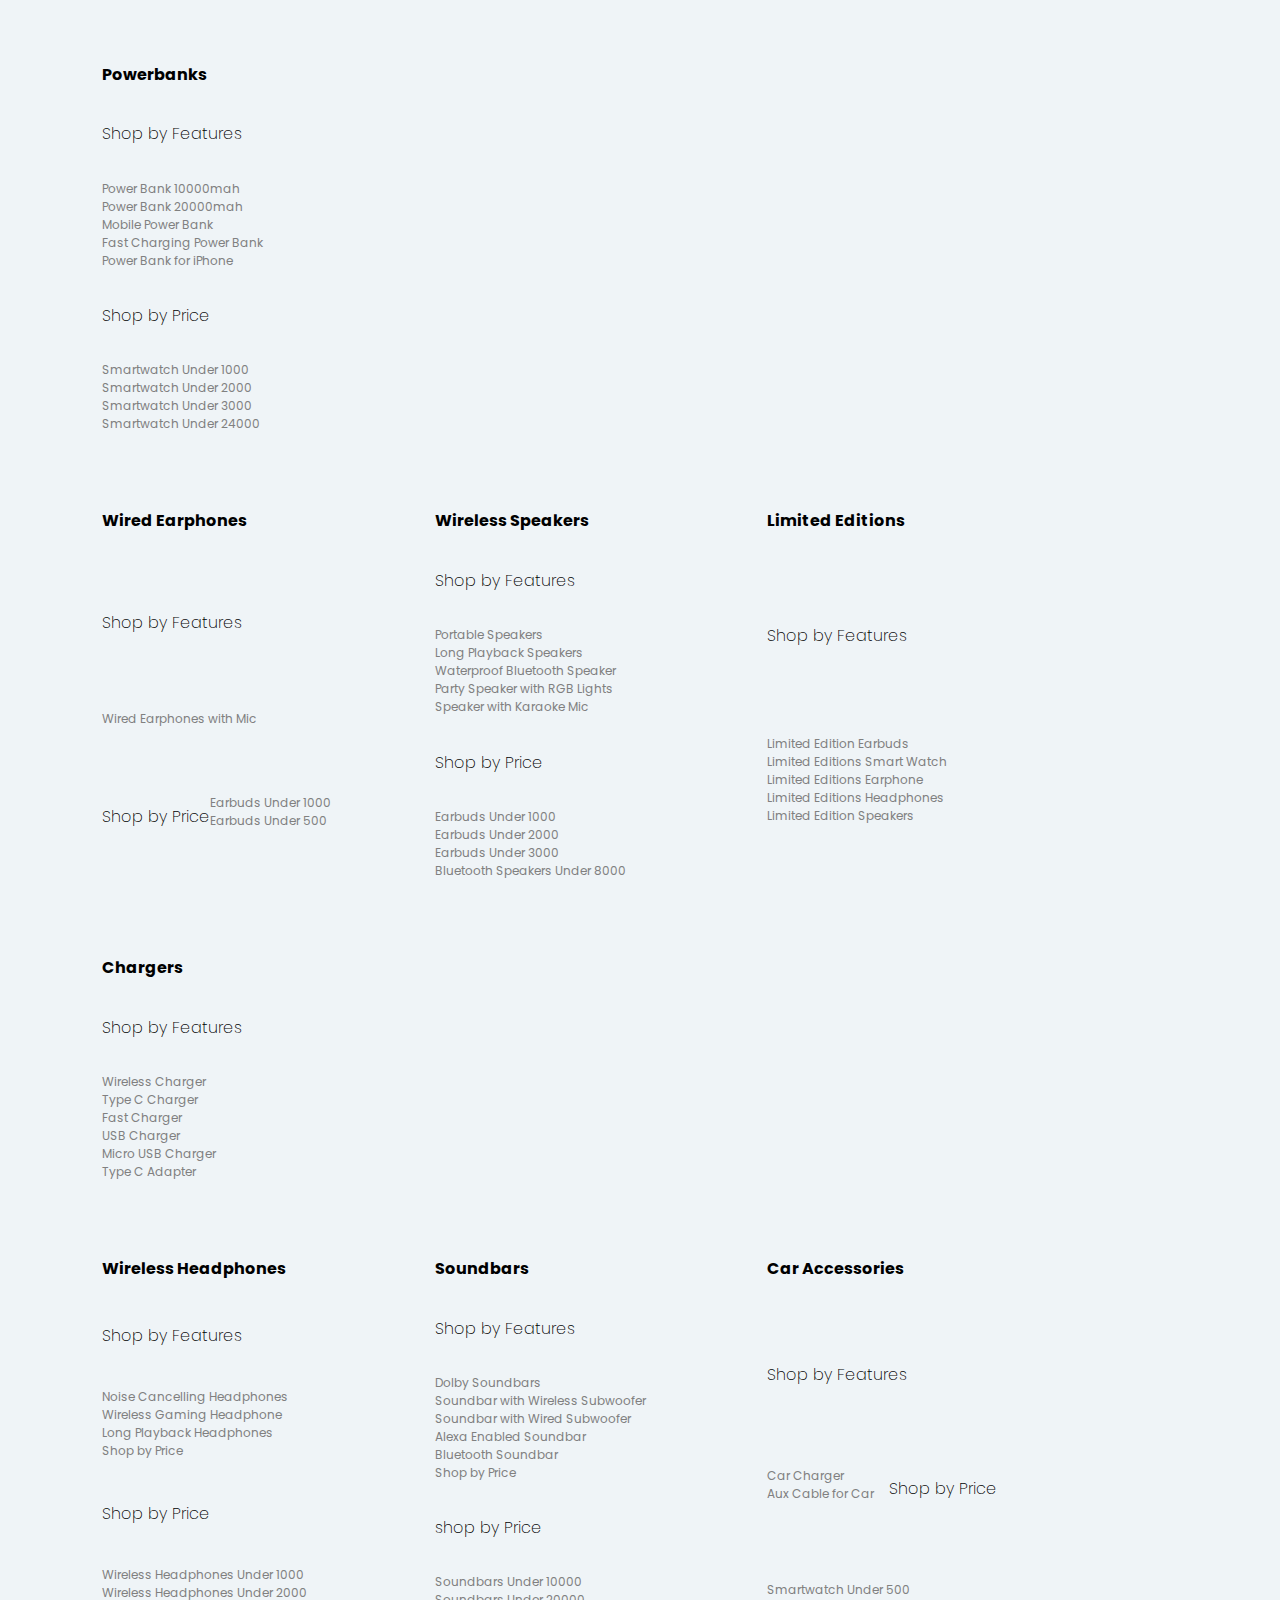
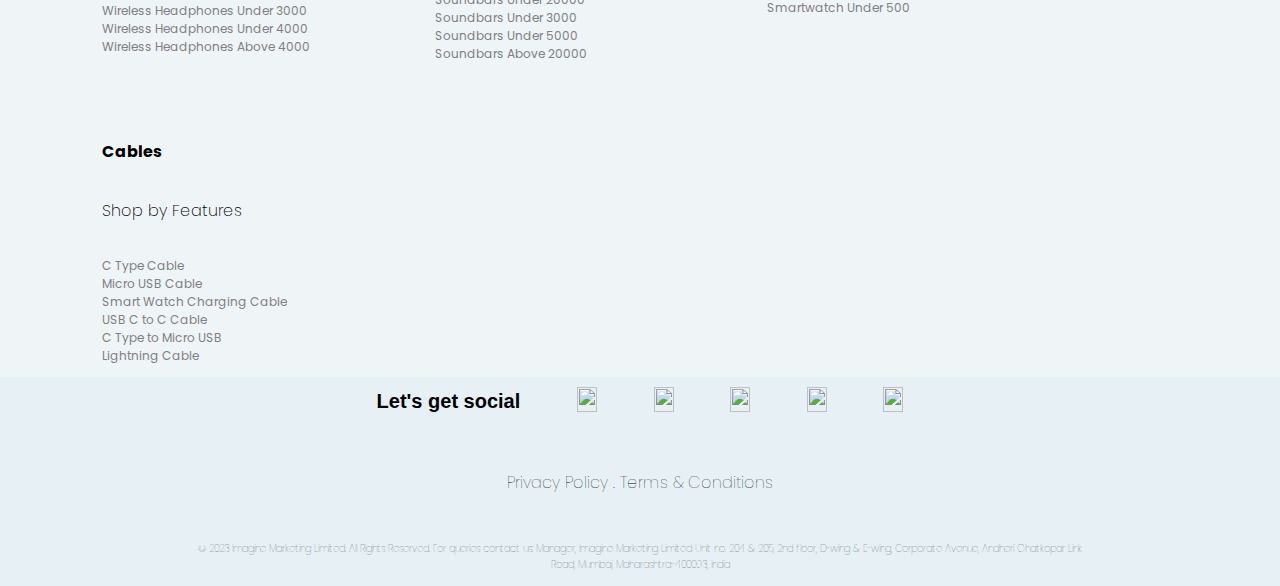
==== commit f851b563: "minor changes" ====
--- a/index.html
+++ b/index.html
@@ -8,6 +8,7 @@
     <link rel="stylesheet" href="./footer.css">
     <link href='https://unpkg.com/css.gg@2.0.0/icons/css/search.css' rel='stylesheet'>
     <link href=" https://cdn.jsdelivr.net/npm/@splidejs/splide@4.1.4/dist/css/splide.min.css " rel="stylesheet">
+    <link href="https://fonts.googleapis.com/css2?family=Metrophobic&family=Poppins:wght@100;200;300;500;600;700&display=swap" rel="stylesheet">
 </head>
 <body>
     <div id="announcement-bar">
--- a/indexstyle.css
+++ b/indexstyle.css
@@ -1,5 +1,8 @@
+*{
+  font-family: 'Poppins', sans-serif;
+}
 body{
-    font-family:Verdana, Geneva, Tahoma, sans-serif;
+    /* font-family:Verdana, Geneva, Tahoma, sans-serif; */
     margin: 0%;
     padding: 0%;
 }
@@ -212,7 +215,9 @@
     padding: 10px;
     background:#f4f5f7;
     border-radius: 40px;
-    padding: 10px;
+    padding: 8px 14px;
+    display: flex;
+    align-items: center;
   }
   .button {
     color: black;
@@ -392,6 +397,7 @@
 @media only screen and (max-width:740px){
   .product-list{
     grid-template-columns: repeat(2,48%);
+    grid-gap:10px;
   }
 }
 
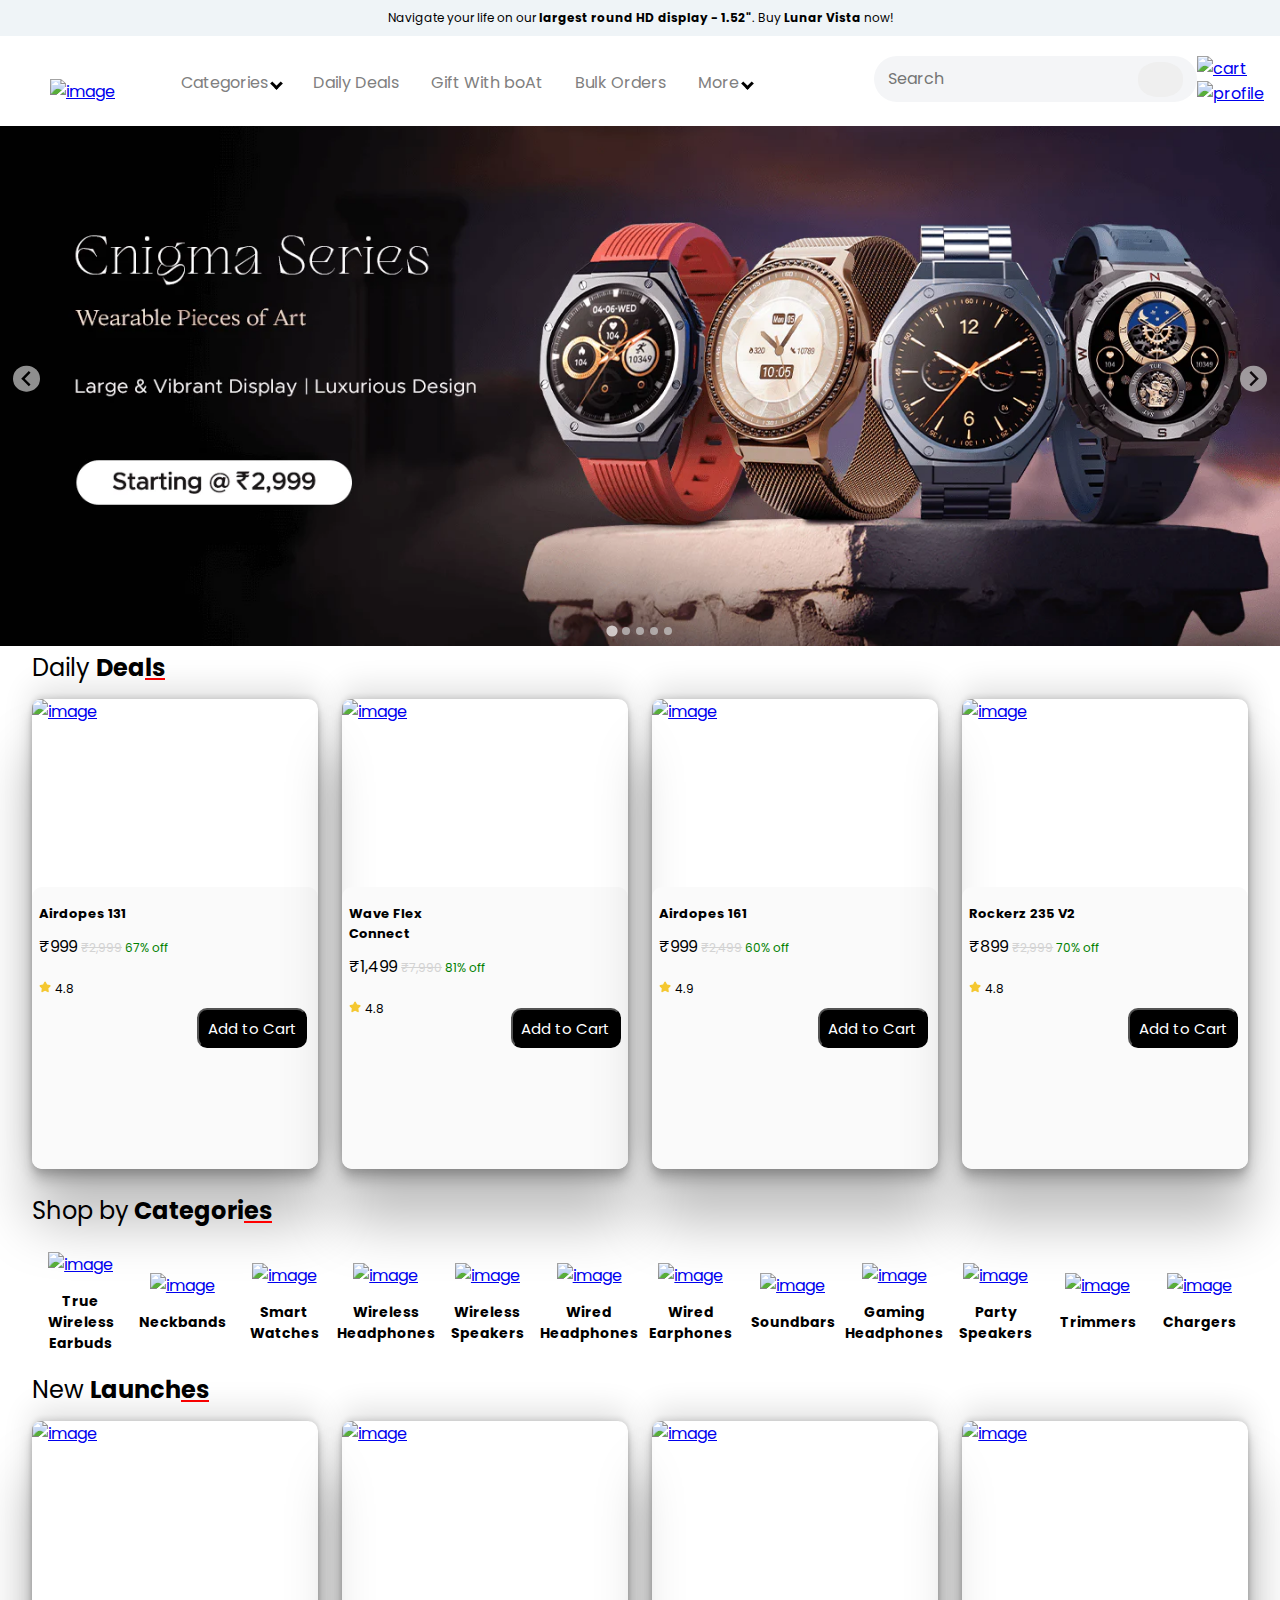
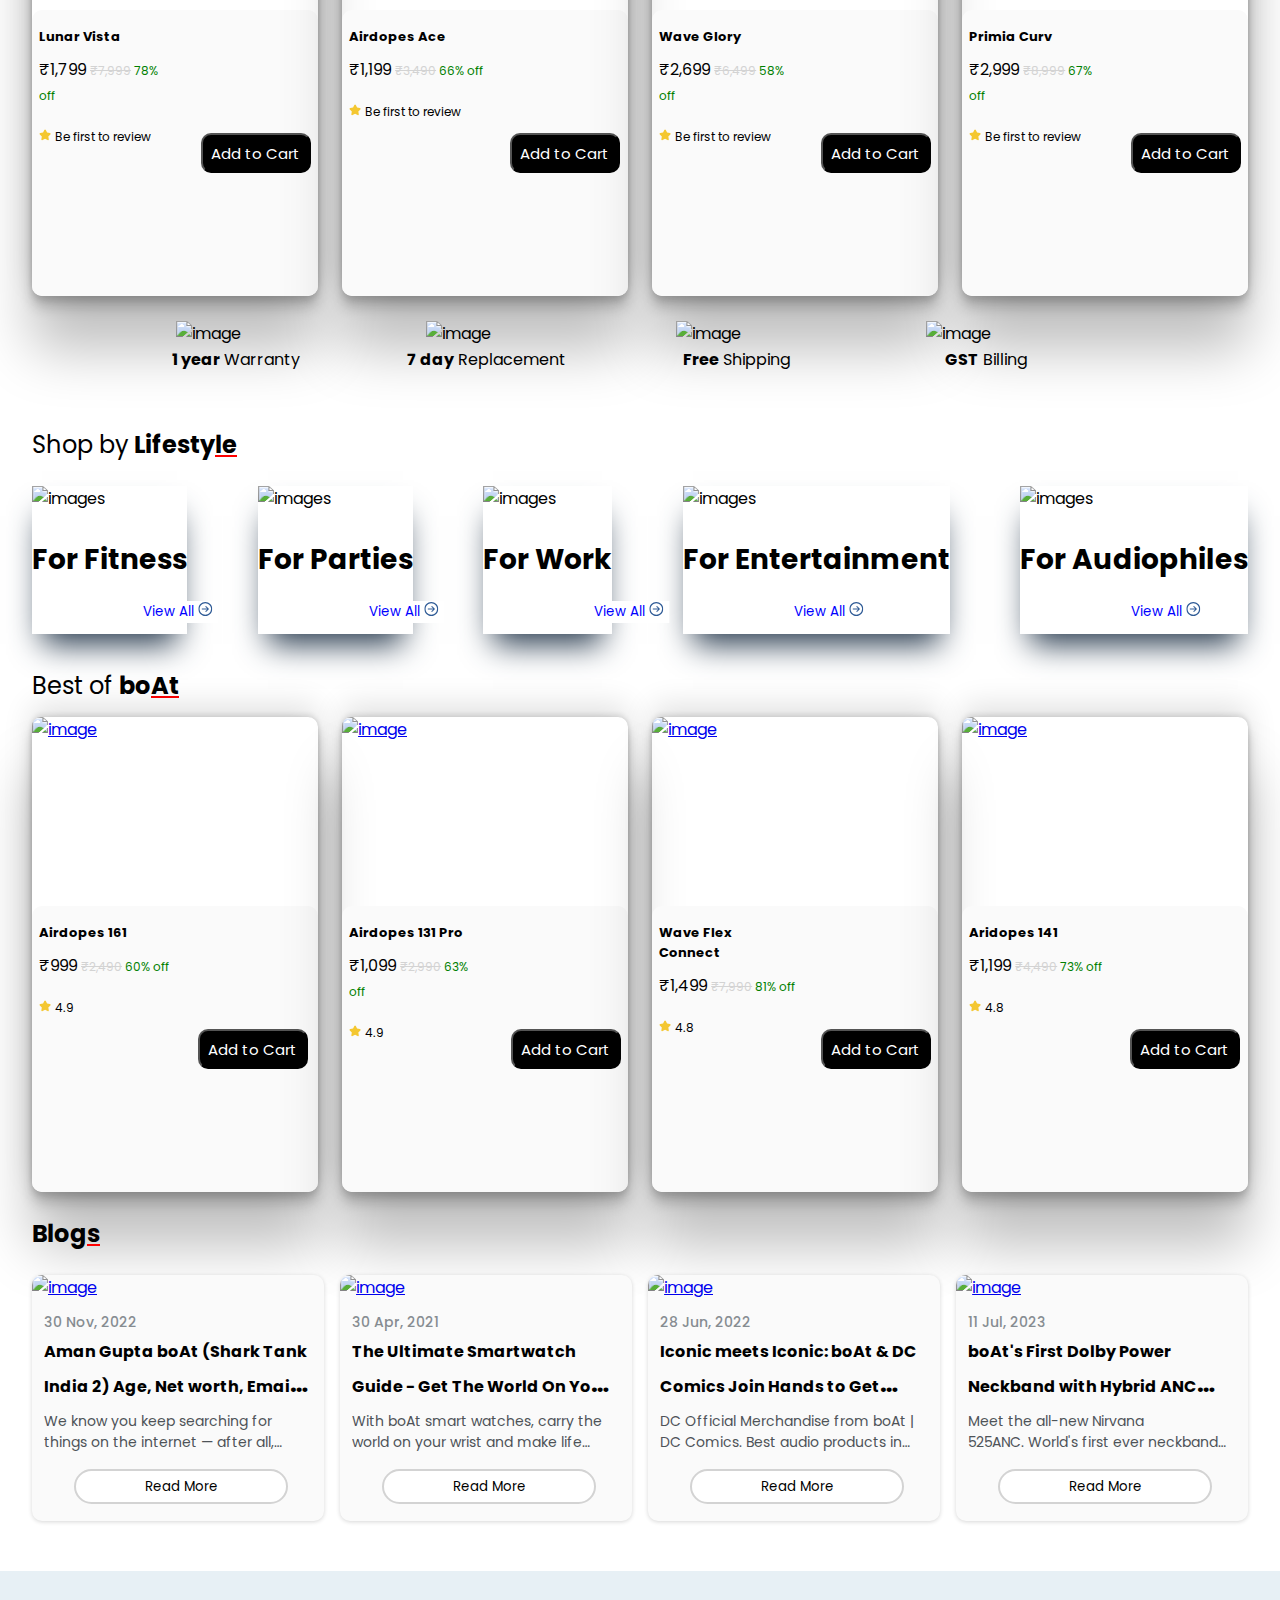
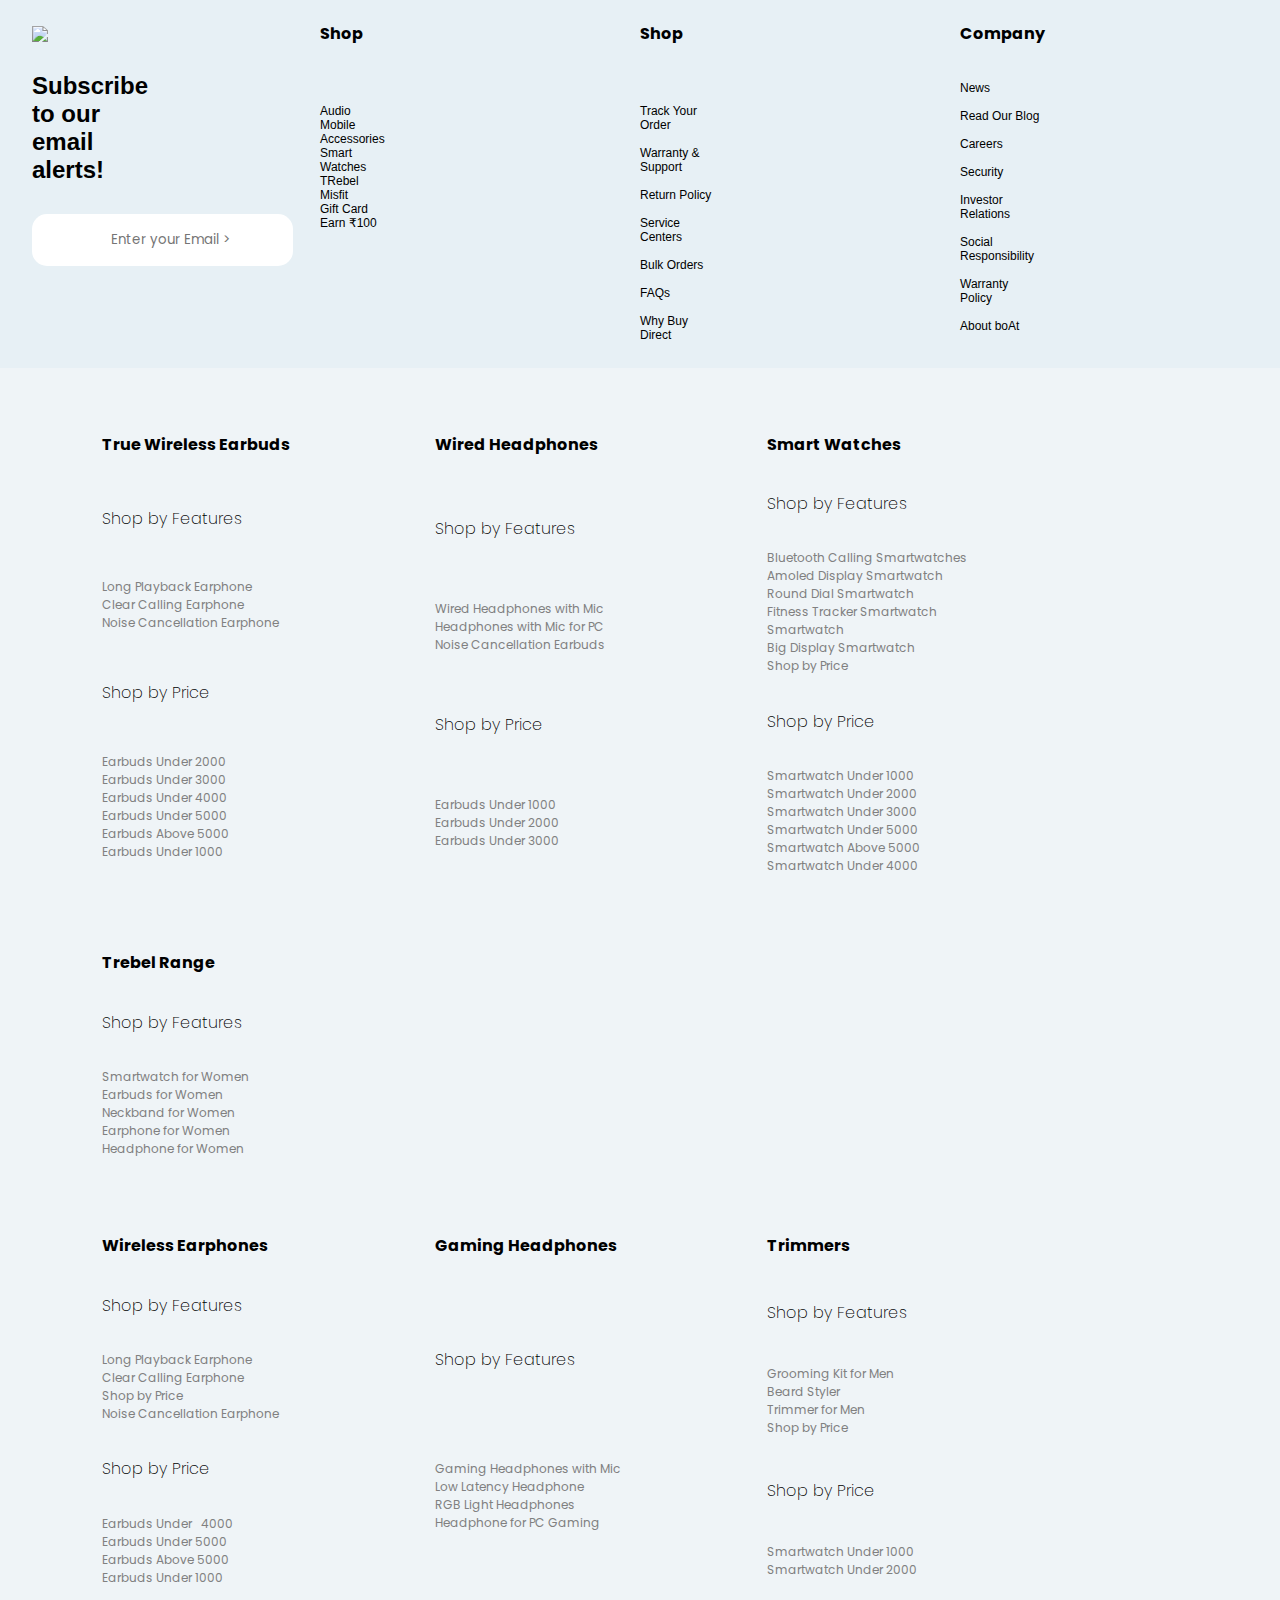
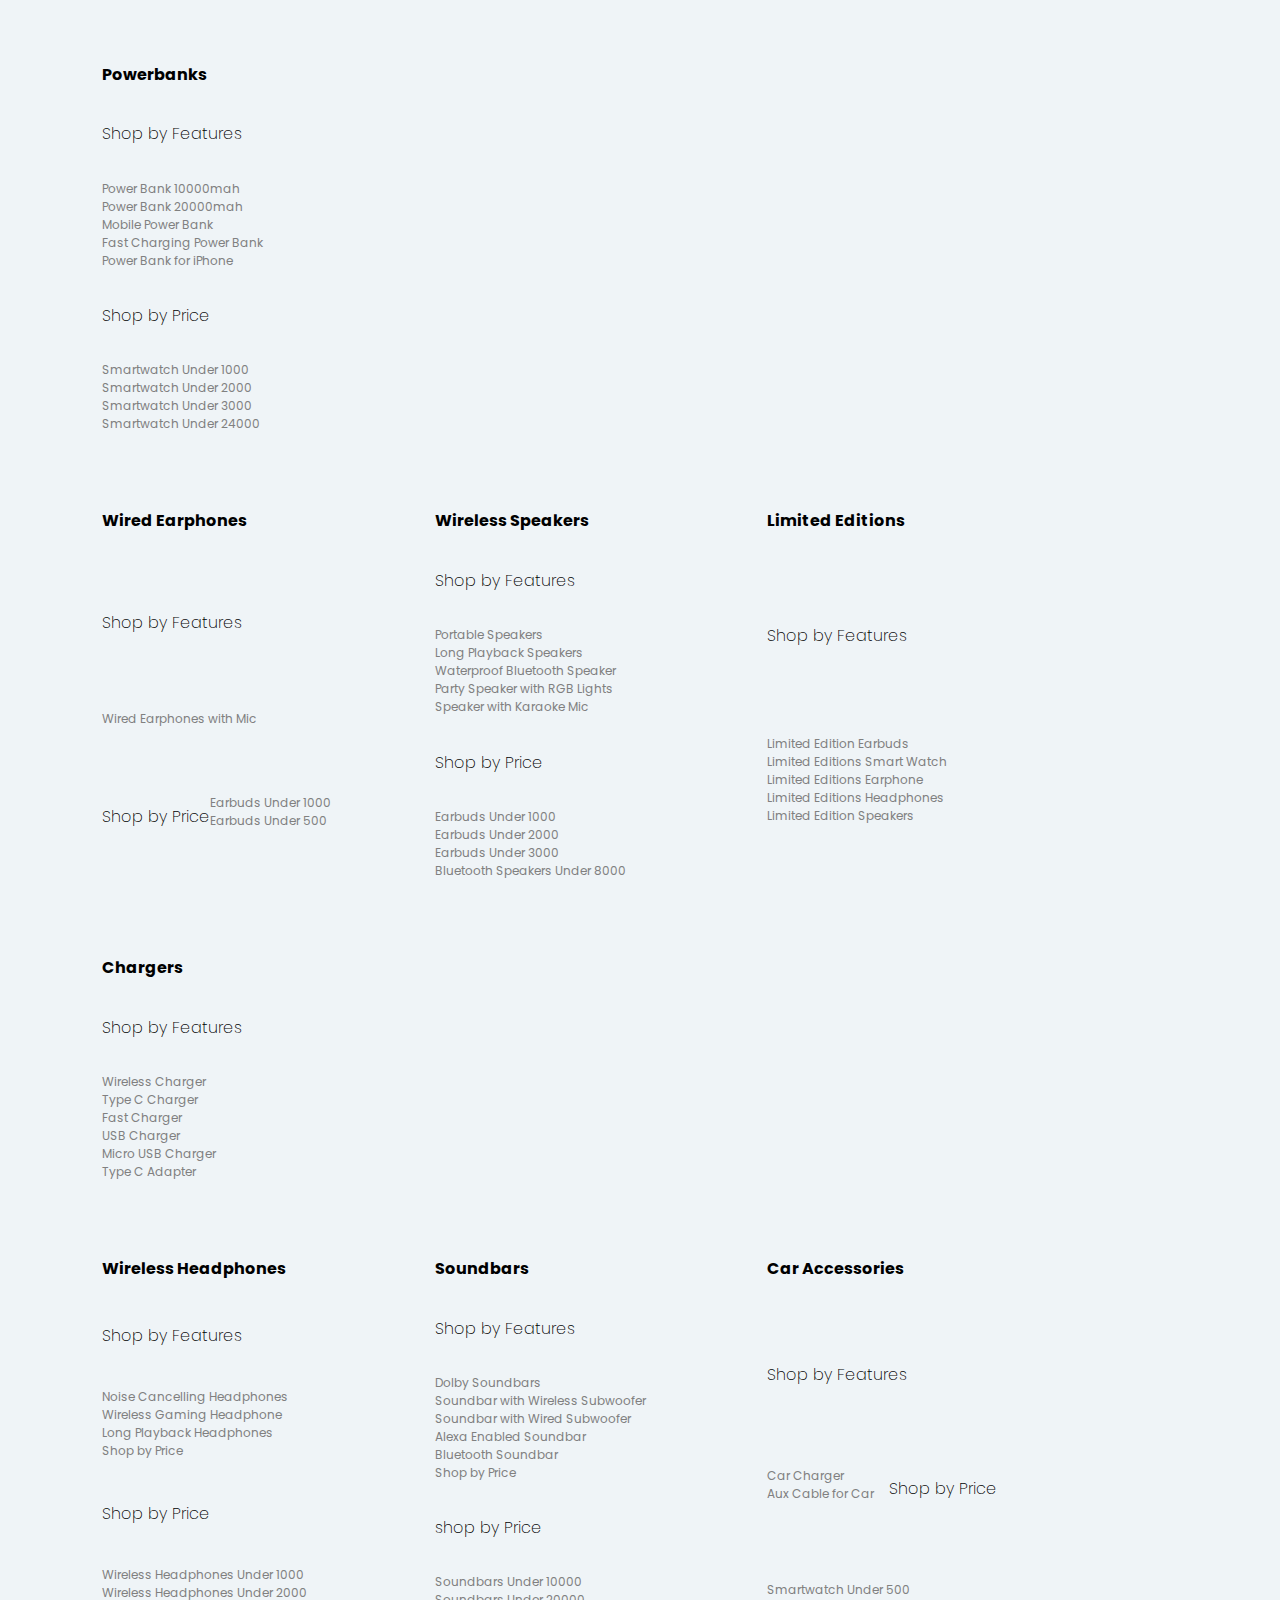
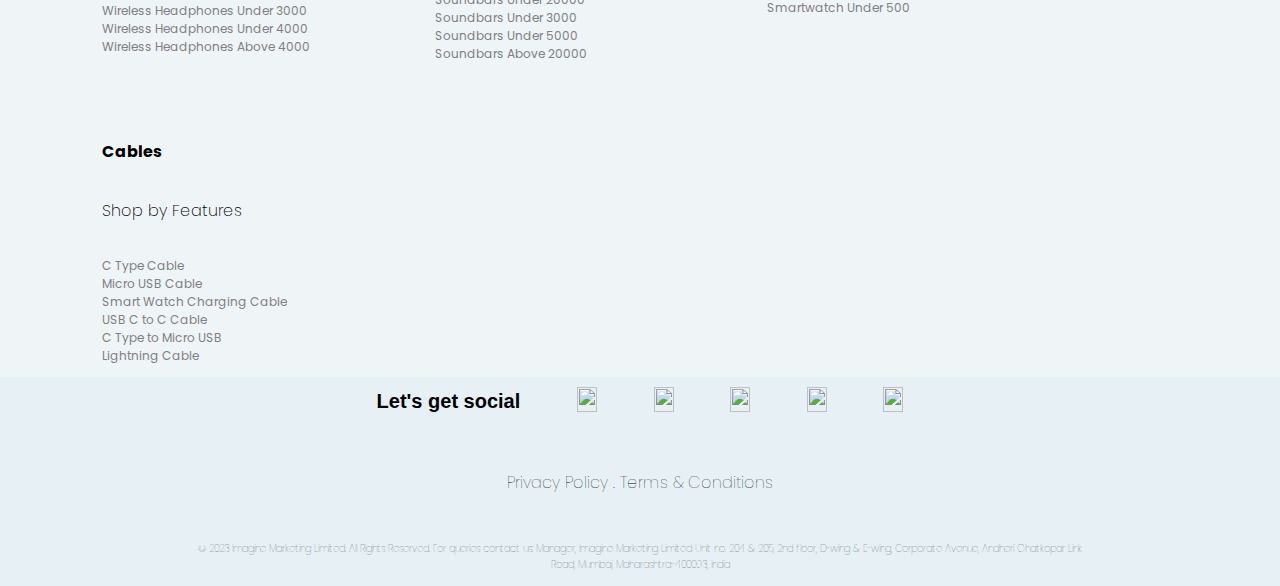
==== commit cd2acecf: "hamburger menu and responsiveness" ====
--- a/index.html
+++ b/index.html
@@ -18,7 +18,45 @@
     <!-- navbar -->
     <div id="navbar">
       <div class="logo-menu">
-        <div>
+        <div class="nav-container">
+          <input class="checkbox" type="checkbox" name="" id="" />
+          <div class="hamburger-lines">
+            <span class="line line1"></span>
+            <span class="line line2"></span>
+            <span class="line line3"></span>
+          </div>
+          <div class="menu-items">
+            <li><button type="button" class="collapse-menu">Categories</button>
+              <div class="content">
+                <a href="#">True Wireless Earbuds</a>
+                <a href="#">Wired Headphones</a>
+                <a href="#">Trimmers</a>
+                <a href="">Superhero Collections</a>
+                <a href="">Neckbands</a>
+                <a href="">Wired Earphones</a>
+                <a href="">Chargers</a>
+                <a href="">Trebel for Women</a>
+              </div>
+            </li>
+            <li><a href="">Daily Deals</a></li>
+            <li><a href="">Gift with boAt</a></li>
+            <li><a href="">Bulk Orders</a></li>
+            <li><button type="button" class="collapse-menu">More</button>
+              <div class="content">
+                <a href="#">Do What Floats your boAt</a>
+                <a href="#">Blogs</a>
+                <a href="#">Corporate Orders</a>
+                <a href="">Earn &#8377;100</a>
+                <a href="">Careers</a>
+                <a href="">Social Responsibilities</a>
+                <a href="">Store Locator</a>
+              </div>
+            </li>
+            <li><a href="">Login</a></li>
+            <li><a href="">Cart</a></li>
+          </div>
+        </div>
+        <div class="homepage-logo">
           <a href="http://127.0.0.1:5500/shivering-need-4074/"><img src="https://www.boat-lifestyle.com/cdn/shop/files/boAt_logo_small_3067da8c-a83b-46dd-b28b-6ef1e16ccd17_small.svg?v=1693549434" alt="image"></a>
         </div>
         <div class="category-menu">
@@ -1009,7 +1047,22 @@
 </body>
 
 
-
+<script>
+  var coll = document.getElementsByClassName("collapse-menu");
+  var i;
+  
+  for (i = 0; i < coll.length; i++) {
+    coll[i].addEventListener("click", function() {
+      this.classList.toggle("active");
+      var content = this.nextElementSibling;
+      if (content.style.display === "block") {
+        content.style.display = "none";
+      } else {
+        content.style.display = "block";
+      }
+    });
+  }
+  </script>
 <script src="./footer.js"></script>
 <script src="https://cdn.jsdelivr.net/npm/@splidejs/splide@4.1.4/dist/js/splide.min.js"></script>
 <script>
--- a/indexstyle.css
+++ b/indexstyle.css
@@ -24,6 +24,187 @@
     justify-content: space-around;
     width: 60%;
 }
+
+
+/* .container {
+  max-width: 1050px;
+  width: auto;
+  margin: auto;
+} */
+.collapse-menu {
+  background-color: white;
+  cursor: pointer;
+  padding-left: 0px;
+  width: 100%;
+  border: none;
+  text-align: left;
+  outline: none;
+  font-size: 15px;
+}
+.menu-itmes button{
+  text-align: center;
+  justify-content: center;
+  margin: auto ;
+  font-size: 15px;
+  border: none;
+  background-color: white;
+  width: 100%;
+}
+.menu-items button:hover{
+  font-weight: 700;
+}
+.active, .collapse-menu:hover {
+  color: black;
+  font-weight: 500;
+}
+.content {
+  padding: 0 18px;
+  display: flex;
+  flex-direction: column;
+  overflow: hidden;
+  /* background-color: #f1f1f1; */
+}
+
+.nav-container {
+  display: block;
+  align-items: center;
+  position: relative;
+  height: 62px;
+}
+
+.logo-menu .menu-items {
+  display: flex;
+}
+
+.logo-menu .nav-container li {
+  list-style: none;
+  width: 100%;
+}
+.nav-container a {
+  text-decoration: none;
+  color: #0e2431;
+  font-weight: 500;
+  font-size: 1rem;
+  padding-left: -12px
+}
+.content a{
+  display: block;
+  font-size: 12px;
+  font-weight: 400;
+}
+.logo-menu .nav-container a:hover{
+    font-weight: bolder;
+}
+
+/* .nav-container {
+  display: block;
+  position: relative;
+  height: 60px;
+} */
+
+.nav-container .checkbox {
+  position: absolute;
+  display: block;
+  height: 32px;
+  width: 32px;
+  top: 20px;
+  left: 20px;
+  z-index: 5;
+  opacity: 0;
+  cursor: pointer;
+}
+
+.nav-container .hamburger-lines {
+  display: block;
+  height: 26px;
+  width: 32px;
+  position: absolute;
+  top: 17px;
+  left: 20px;
+  z-index: 2;
+  display: flex;
+  flex-direction: column;
+  justify-content: space-between;
+}
+
+.nav-container .hamburger-lines .line {
+  display: block;
+  height: 4px;
+  width: 100%;
+  border-radius: 10px;
+  background: #0e2431;
+}
+
+.nav-container .hamburger-lines .line1 {
+  transform-origin: 0% 0%;
+  transition: transform 0.4s ease-in-out;
+}
+
+.nav-container .hamburger-lines .line2 {
+  transition: transform 0.2s ease-in-out;
+}
+
+.nav-container .hamburger-lines .line3 {
+  transform-origin: 0% 100%;
+  transition: transform 0.4s ease-in-out;
+}
+
+.logo-menu .menu-items {
+  padding-top: 120px;
+  /* box-shadow: inset 0 0 2000px rgba(255, 255, 255, .5); */
+  height: 100vh;
+  width: 100%;
+  transform: translate(-150%);
+  display: flex;
+  flex-direction: column;
+  margin-left: -40px;
+  padding-left: 50px;
+  padding-right: 20px;
+  transition: transform 0.5s ease-in-out;
+  text-align: center;
+  background-color: white;
+}
+
+.logo-menu .menu-items li {
+  margin-bottom: 1.2rem;
+  font-size: 1.5rem;
+  font-weight: 500;
+  text-align: left;
+}
+
+.nav-container input[type="checkbox"]:checked ~ .menu-items {
+  transform: translateX(0);
+}
+
+.nav-container input[type="checkbox"]:checked ~ .hamburger-lines .line1 {
+  transform: rotate(45deg);
+}
+
+.nav-container input[type="checkbox"]:checked ~ .hamburger-lines .line2 {
+  transform: scaleY(0);
+}
+
+.nav-container input[type="checkbox"]:checked ~ .hamburger-lines .line3 {
+  transform: rotate(-45deg);
+}
+
+.nav-container input[type="checkbox"]:checked ~ .logo{
+  display: none;
+}
+@media only screen and (min-width:761px){
+  .nav-container{
+    display:none;
+  }
+}
+@media only screen and(max-width:760px){
+  .nav-container{
+    display: block;
+    width: 60%;
+    margin: auto;
+  }
+}
+
+
 #navbar{
     display: flex;
     flex-direction: row;
@@ -43,6 +224,9 @@
 #navbar :nth-child(1) img{
     height: 35px;
 }
+.homepage-logo{
+  margin: auto;
+}
 .category-menu{
     overflow: hidden;
 }
@@ -254,7 +438,7 @@
   }
 
   /* navbar media queries */
-  @media (max-width:1200px){
+  @media (max-width:760px){
     .category-menu{
         display: none;
     }
@@ -268,10 +452,10 @@
         display: none;
     }
   }
-  @media(max-width:700px){
-    .topDiv{
+  @media(max-width:760px){
+    /* .topDiv{
         display: none;
-    }
+    } */
   }
 
 
@@ -394,7 +578,7 @@
   font-size: 15px;
   cursor: pointer;
 }
-@media only screen and (max-width:740px){
+@media only screen and (max-width:760px){
   .product-list{
     grid-template-columns: repeat(2,48%);
     grid-gap:10px;
@@ -432,7 +616,7 @@
   font-weight: bold;
   text-align: center;
 }
-@media(max-width:740px){
+@media(max-width:760px){
   .shop-by-category{
     position: fixed;
   }
@@ -461,7 +645,7 @@
   width: 120px;
   margin-bottom: -15px;
 }
-@media(max-width:740px){
+@media(max-width:760px){
   .info{
     display: none;
   }
@@ -507,9 +691,9 @@
   background-color: white;
   cursor: pointer;
 }
-@media(max-width:740px){
+@media(max-width:760px){
   .shop-by-lifestyle{
-    grid-template-columns: repeat(2,auto);
+    grid-template-columns: repeat(2,48%);
     flex-direction: row;
   }
 }
@@ -599,4 +783,9 @@
   border: 2px solid lightgray;
   cursor: pointer;
 }
-
+@media only screen and (max-width:760px){
+  .blogs-child{
+    grid-template-columns: repeat(2,48%);
+    grid-gap: 10px;
+  }
+}
--- a/footer.css
+++ b/footer.css
@@ -177,6 +177,7 @@
 .headfooterDiv {
 grid-template-columns: 2fr; /* Change to a single column layout */
 height: auto;
+padding-left: 20px;
 /* margin-left: 10%; */
 
 /* text-align: center; */
